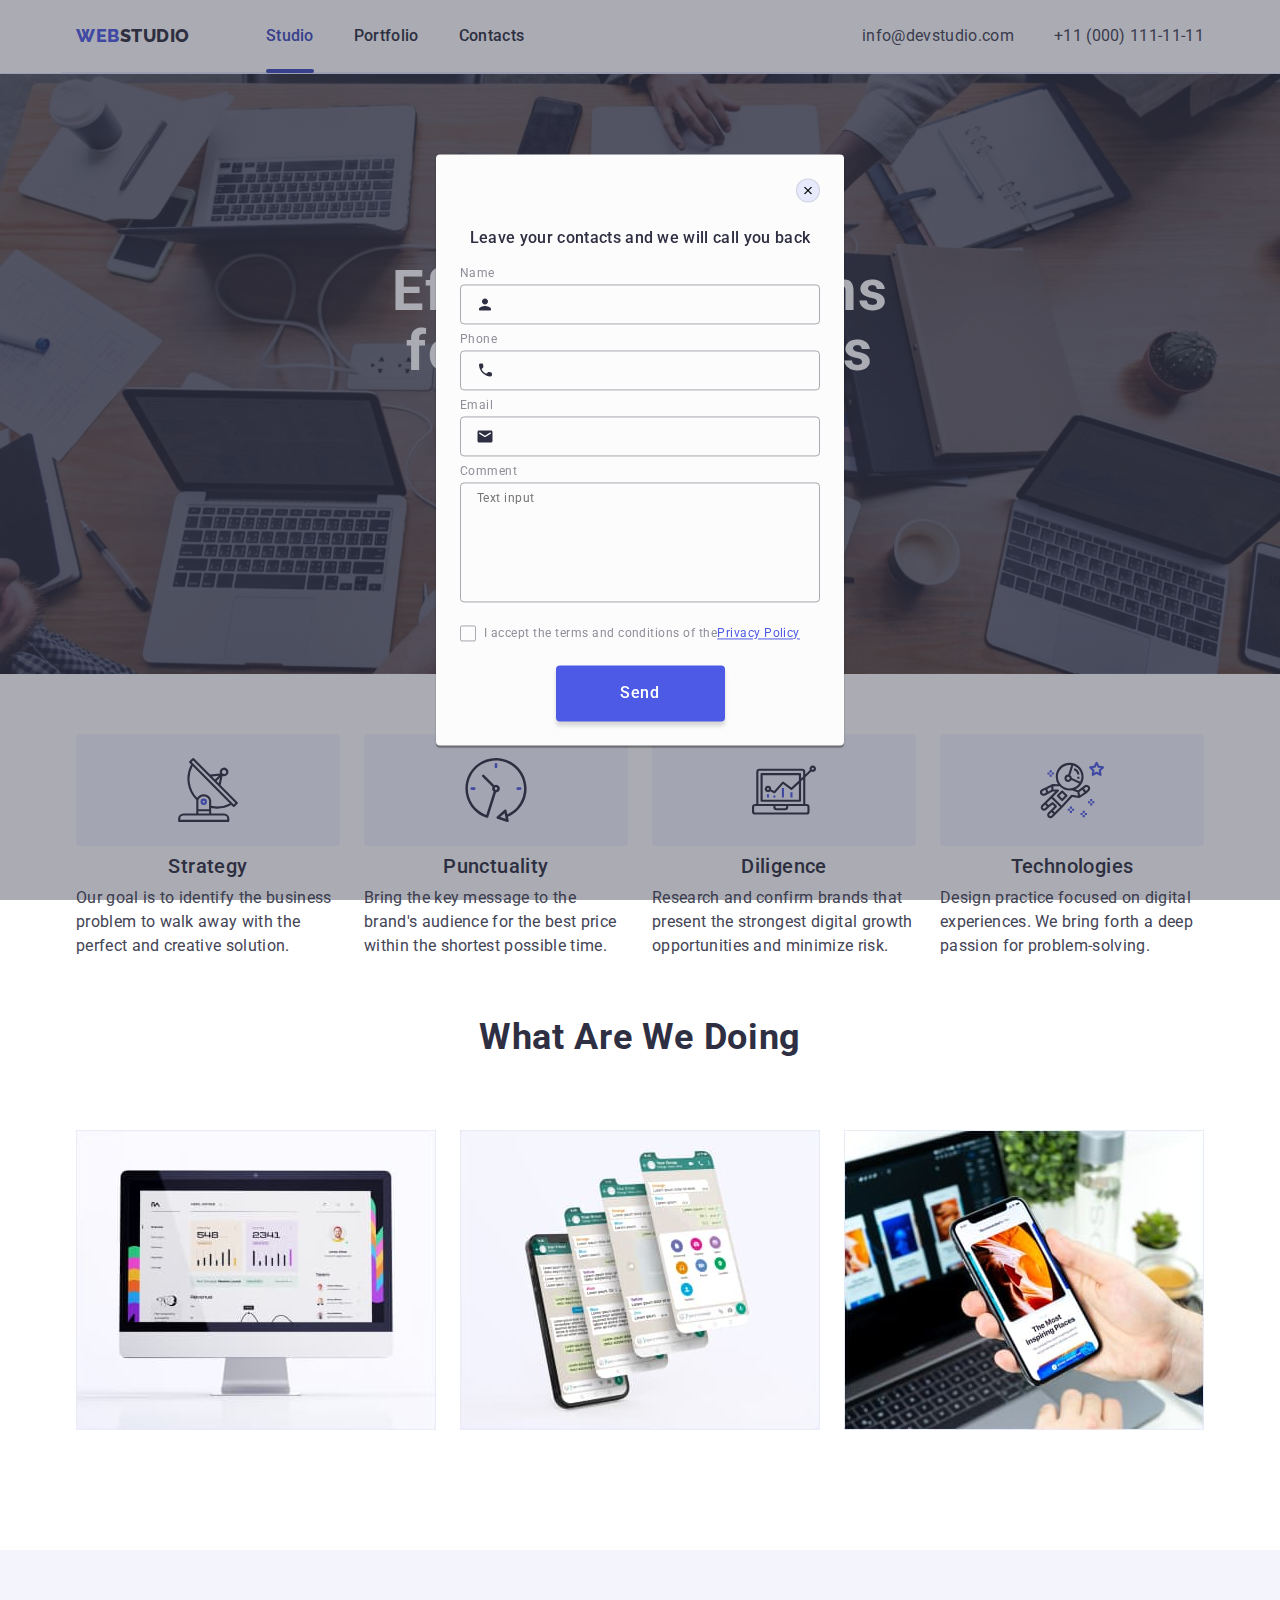
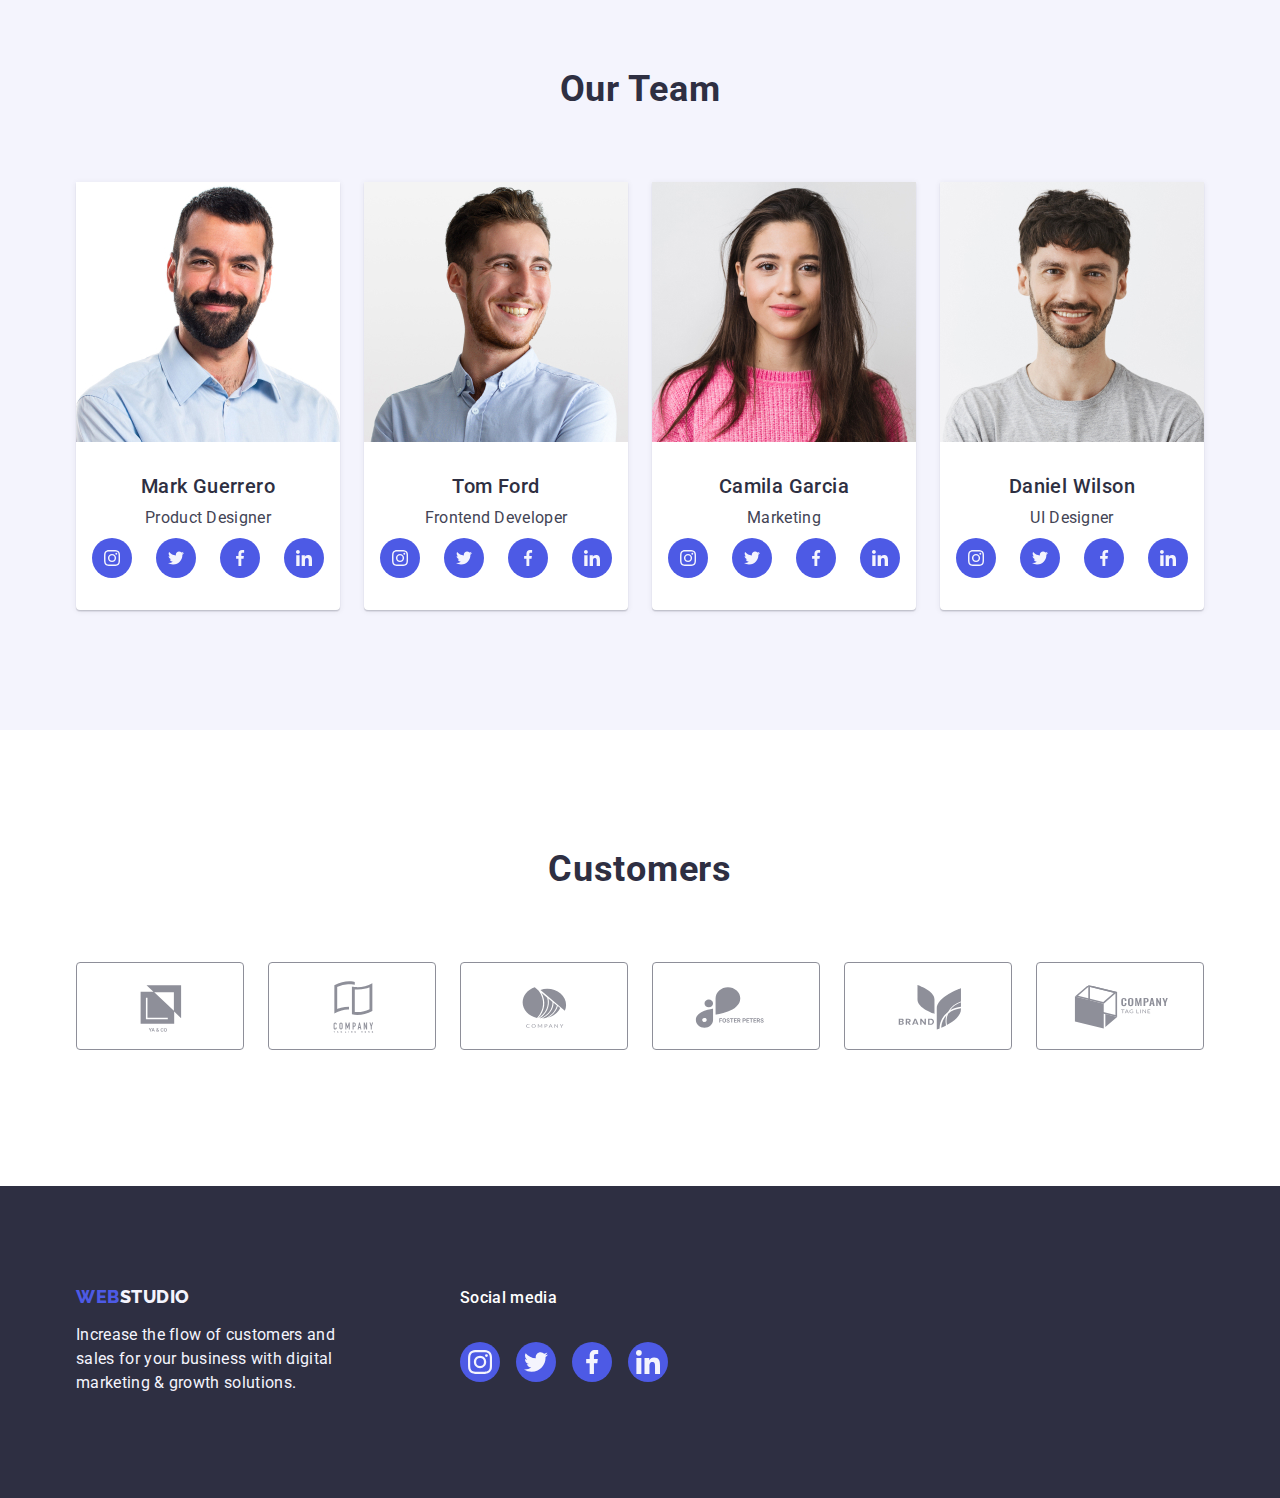
==== index.html @ ed8dda21 "3-0" ====
<!DOCTYPE html>
<html lang="en">
  <head>
    <meta charset="UTF-8" />
    <meta name="viewport" content="width=device-width, initial-scale=1.0" />
    <title>WebStudio</title>
    <link rel="preconnect" href="https://fonts.googleapis.com" />
    <link rel="preconnect" href="https://fonts.gstatic.com" crossorigin />
    <link
      href="https://fonts.googleapis.com/css2?family=Raleway:wght@800&family=Roboto:wght@400;500;700&display=swap"
      rel="stylesheet"
    />
    <!-- Додаємо посілання на  modern-normalize -->
    <link
      rel="stylesheet"
      href="https://cdnjs.cloudflare.com/ajax/libs/modern-normalize/2.0.0/modern-normalize.min.css"
    />
    <link rel="stylesheet" href="./css/styles.css" />
  </head>
  <body>
    <!--------------------- Header ----------------------->

    <header class="header">
      <div class="container">
        <!--Navigation menu-->

        <nav class="nav-page">
          <a href="./index.html" class="logo-web link"
            >Web<span class="logo-studio link">Studio</span>
          </a>
          <ul class="list list-header">
            <li>
              <a class="link item stud current" href="./index.html">Studio</a>
            </li>
            <li>
              <a class="link item port" href="./portfolio.html">Portfolio</a>
            </li>
            <li>
              <a class="link item cont" href="">Contacts</a>
            </li>
          </ul>
        </nav>
        <!-- Contacts -->
        <address class="address">
          <ul class="list list-address">
            <li>
              <a
                class="link contacts"
                href="mailto:info@devstudio.com"
                target="_blank"
                >info@devstudio.com
              </a>
            </li>
            <li>
              <a class="link contacts" href="tel:+110001111111" target="_blank"
                >+11 (000) 111-11-11
              </a>
            </li>
          </ul>
        </address>
      </div>
    </header>
    <!--     Main Content -->
    <main>
      <!-- ----------------------------------------------- -->
      <!--                  Section hero       S-1         -->
      <!-- ----------------------------------------------- -->
      <section class="hero">
        <div class="container">
          <h1 class="hero-title">Effective Solutions for Your Business</h1>
          <button data-modal-open class="hero-btn open-modal" type="button">
            Order Service
          </button>
        </div>
      </section>
      <!-- ---------------------------------------------------- -->
      <!--                 Section feature       S-2            -->
      <!-- ---------------------------------------------------- -->
      <section class="feature">
        <div class="container">
          <h2 class="visually-hidden">Features</h2>
          <ul class="list features">
            <li class="features-item">
              <div class="features-icon">
                <svg width="64" height="64">
                  <use href="./images/icons.svg#icon-antenna-1"></use>
                </svg>
              </div>
              <h3 class="hero-feature">Strategy</h3>
              <p class="hero-text">
                Our goal is to identify the business problem to walk away with
                the perfect and creative solution.
              </p>
            </li>
            <li class="features-item">
              <div class="features-icon">
                <svg width="64" height="64">
                  <use href="./images/icons.svg#icon-clock-1"></use>
                </svg>
              </div>
              <h3 class="hero-feature">Punctuality</h3>
              <p class="hero-text">
                Bring the key message to the brand's audience for the best price
                within the shortest possible time.
              </p>
            </li>
            <li class="features-item">
              <div class="features-icon">
                <svg width="64" height="64">
                  <use href="./images/icons.svg#icon-diagram-1"></use>
                </svg>
              </div>
              <h3 class="hero-feature">Diligence</h3>
              <p class="hero-text">
                Research and confirm brands that present the strongest digital
                growth opportunities and minimize risk.
              </p>
            </li>
            <li class="features-item">
              <div class="features-icon">
                <svg width="64" height="64">
                  <use href="./images/icons.svg#icon-astronaut-1"></use>
                </svg>
              </div>
              <h3 class="hero-feature">Technologies</h3>
              <p class="hero-text">
                Design practice focused on digital experiences. We bring forth a
                deep passion for problem-solving.
              </p>
            </li>
          </ul>
        </div>
      </section>
      <!-- -------------------------------------------- -->
      <!--              Section skills          S-3     -->
      <!-- -------------------------------------------- -->
      <section class="skills">
        <div class="container">
          <h2 class="title">What are we doing</h2>
          <ul class="list">
            <li class="skil">
              <img
                src="./images/tablet.jpg"
                alt="Tablet"
                width="360"
                height="300"
              />
            </li>
            <li class="skil">
              <img
                src="./images/phone.jpg"
                alt="Phone"
                width="360"
                height="300"
              />
            </li>
            <li class="skil">
              <img
                src="./images/laptop.jpg"
                alt="Laptop"
                width="360"
                height="300"
              />
            </li>
          </ul>
        </div>
      </section>
      <!-- --------------------------------------------------->
      <!--                 Section cards      S-4           -->
      <!-- ------------------------------------------------ -->
      <section class="cards">
        <div class="container">
          <h2 class="cards-title">Our Team</h2>
          <ul class="list">
            <li class="cards-list">
              <img
                src="./images/product-designer.jpg"
                alt="Product Designer"
                width="264"
                height="260"
              />
              <div class="box-employee">
                <h3 class="subtitle">Mark Guerrero</h3>
                <p class="subtitle-text">Product Designer</p>
                <ul class="social-list">
                  <li class="social-icons">
                    <a class="social-link" href="www.instagram.com">
                      <svg class="social-svg" width="16" height="16">
                        <use href="./images/icons.svg#icon-instagram-2"></use>
                      </svg>
                    </a>
                  </li>
                  <li class="social-icons">
                    <a class="social-link" href="www.twitter.com">
                      <svg class="social-svg" width="16" height="16">
                        <use href="./images/icons.svg#icon-twitter-1"></use>
                      </svg>
                    </a>
                  </li>
                  <li class="social-icons">
                    <a class="social-link" href="www.facebook.com">
                      <svg class="social-svg" width="16" height="16">
                        <use href="./images/icons.svg#icon-facebook-1"></use>
                      </svg>
                    </a>
                  </li>
                  <li class="social-icons">
                    <a class="social-link" href="www.linkedin.com">
                      <svg class="social-svg" width="16" height="16">
                        <use href="./images/icons.svg#icon-linkedin-1"></use>
                      </svg>
                    </a>
                  </li>
                </ul>
              </div>
            </li>
            <li class="cards-list">
              <img
                src="./images/frontend-developer.jpg"
                alt="Frontend Developer"
                width="264"
                height="260"
              />
              <div class="box-employee">
                <h3 class="subtitle">Tom Ford</h3>
                <p class="subtitle-text">Frontend Developer</p>
                <ul class="social-list">
                  <li class="social-icons">
                    <a class="social-link" href="www.instagram.com">
                      <svg class="social-svg" width="16" height="16">
                        <use href="./images/icons.svg#icon-instagram-2"></use>
                      </svg>
                    </a>
                  </li>
                  <li class="social-icons">
                    <a class="social-link" href="www.twitter.com">
                      <svg class="social-svg" width="16" height="16">
                        <use href="./images/icons.svg#icon-twitter-1"></use>
                      </svg>
                    </a>
                  </li>
                  <li class="social-icons">
                    <a class="social-link" href="www.facebook.com">
                      <svg class="social-svg" width="16" height="16">
                        <use href="./images/icons.svg#icon-facebook-1"></use>
                      </svg>
                    </a>
                  </li>
                  <li class="social-icons">
                    <a class="social-link" href="www.linkedin.com">
                      <svg class="social-svg" width="16" height="16">
                        <use href="./images/icons.svg#icon-linkedin-1"></use>
                      </svg>
                    </a>
                  </li>
                </ul>
              </div>
            </li>
            <li class="cards-list">
              <img
                src="./images/marketing.jpg"
                alt="Marketing"
                width="264"
                height="260"
              />
              <div class="box-employee">
                <h3 class="subtitle">Camila Garcia</h3>
                <p class="subtitle-text">Marketing</p>
                <ul class="social-list">
                  <li class="social-icons">
                    <a class="social-link" href="www.instagram.com">
                      <svg class="social-svg" width="16" height="16">
                        <use href="./images/icons.svg#icon-instagram-2"></use>
                      </svg>
                    </a>
                  </li>
                  <li class="social-icons">
                    <a class="social-link" href="www.twitter.com">
                      <svg class="social-svg" width="16" height="16">
                        <use href="./images/icons.svg#icon-twitter-1"></use>
                      </svg>
                    </a>
                  </li>
                  <li class="social-icons">
                    <a class="social-link" href="www.facebook.com">
                      <svg class="social-svg" width="16" height="16">
                        <use
                          class="social-use"
                          href="./images/icons.svg#icon-facebook-1"
                        ></use>
                      </svg>
                    </a>
                  </li>
                  <li class="social-icons">
                    <a class="social-link" href="www.linkedin.com">
                      <svg class="social-svg" width="16" height="16">
                        <use href="./images/icons.svg#icon-linkedin-1"></use>
                      </svg>
                    </a>
                  </li>
                </ul>
              </div>
            </li>
            <li class="cards-list">
              <img
                src="./images/ui-designer.jpg"
                alt="UI Designer"
                width="264"
                height="260"
              />
              <div class="box-employee">
                <h3 class="subtitle">Daniel Wilson</h3>
                <p class="subtitle-text">UI Designer</p>
                <ul class="social-list">
                  <li class="social-icons">
                    <a
                      class="social-link"
                      href="www.instagram.com"
                      target="_blank"
                      rel="noopener noreferrer"
                    >
                      <svg class="social-svg" width="16" height="16">
                        <use
                          class="social-use"
                          href="./images/icons.svg#icon-instagram-2"
                        ></use>
                      </svg>
                    </a>
                  </li>
                  <li class="social-icons">
                    <a class="social-link" href="www.twitter.com">
                      <svg class="social-svg" width="16" height="16">
                        <use
                          class="social-use"
                          href="./images/icons.svg#icon-twitter-1"
                        ></use>
                      </svg>
                    </a>
                  </li>
                  <li class="social-icons">
                    <a class="social-link" href="www.facebook.com">
                      <svg class="social-svg" width="16" height="16">
                        <use
                          class="social-use"
                          href="./images/icons.svg#icon-facebook-1"
                        ></use>
                      </svg>
                    </a>
                  </li>
                  <li class="social-icons">
                    <a class="social-link" href="www.linkedin.com">
                      <svg class="social-svg" width="16" height="16">
                        <use
                          class="social-use"
                          href="./images/icons.svg#icon-linkedin-1"
                        ></use>
                      </svg>
                    </a>
                  </li>
                </ul>
              </div>
            </li>
          </ul>
        </div>
      </section>
      <!-- ----------------------------------------------------------- -->
      <!--             Customers                  S-5                  -->
      <!-- ----------------------------------------------------------- -->
      <section class="customers">
        <div class="container">
          <h2 class="title">Customers</h2>
          <ul class="customers-list">
            <li class="customers-item">
              <a
                class="customers-link"
                href="#"
                target="_blank"
                rel="noopener noreferrer"
              >
                <svg class="customers-svg" width="104" height="56">
                  <use
                    class="customers-use"
                    href="./images/icons.svg#icon-Logo1"
                  ></use>
                </svg>
              </a>
            </li>
            <li class="customers-item">
              <a
                class="customers-link"
                href="#"
                target="_blank"
                rel="noopener noreferrer"
              >
                <svg class="customers-svg" width="104" height="56">
                  <use
                    class="customers-use"
                    href="./images/icons.svg#icon-Logo2"
                  ></use>
                </svg>
              </a>
            </li>
            <li class="customers-item">
              <a
                class="customers-link"
                href="#"
                target="_blank"
                rel="noopener noreferrer"
              >
                <svg class="customers-svg" width="104" height="56">
                  <use
                    class="customers-use"
                    href="./images/icons.svg#icon-Logo3"
                  ></use>
                </svg>
              </a>
            </li>
            <li class="customers-item">
              <a
                class="customers-link"
                href="#"
                target="_blank"
                rel="noopener noreferrer"
              >
                <svg class="customers-svg" width="104" height="56">
                  <use
                    class="customers-use"
                    href="./images/icons.svg#icon-Logo4"
                  ></use>
                </svg>
              </a>
            </li>
            <li class="customers-item">
              <a
                class="customers-link"
                href="#"
                target="_blank"
                rel="noopener noreferrer"
              >
                <svg class="customers-svg" width="104" height="56">
                  <use
                    class="customers-use"
                    href="./images/icons.svg#icon-Logo5"
                  ></use>
                </svg>
              </a>
            </li>
            <li class="customers-item">
              <a
                class="customers-link"
                href="#"
                target="_blank"
                rel="noopener noreferrer"
              >
                <svg class="customers-svg" width="104" height="56">
                  <use
                    class="customers-use"
                    href="./images/icons.svg#icon-Logo6"
                  ></use>
                </svg>
              </a>
            </li>
          </ul>
        </div>
      </section>
    </main>
    <!-- ---------------------------------------------- -->
    <!--                   Footer                       -->
    <!-- ---------------------------------------------- -->
    <footer class="footer">
      <div class="container">
        <div class="futer-logo">
          <a class="logo-web link" href="./index.html"
            >Web<span class="logo-studio link">Studio</span>
          </a>
          <p class="footer-text">
            Increase the flow of customers and sales for your business with
            digital marketing & growth solutions.
          </p>
        </div>
        <!-- -----------two item ---------- -->
        <div class="footer-social">
          <p class="footer-social-media">Social media</p>
          <ul class="footer-list">
            <li class="footer-item">
              <a
                class="footer-social-link"
                href="www.instagram.com"
                target="_blank"
                rel="noopener noreferrer"
              >
                <svg class="footer-social-svg" width="24" height="24">
                  <use href="./images/icons.svg#icon-instagram-2"></use>
                </svg>
              </a>
            </li>
            <li class="footer-item">
              <a
                class="footer-social-link"
                href="www.twitter.com"
                target="_blank"
                rel="noopener noreferrer"
              >
                <svg class="footer-social-svg" width="24" height="24">
                  <use href="./images/icons.svg#icon-twitter-1"></use>
                </svg>
              </a>
            </li>
            <li class="footer-item">
              <a
                class="footer-social-link"
                href="www.facebook.com"
                target="_blank"
                rel="noopener noreferrer"
              >
                <svg class="footer-social-svg" width="24" height="24">
                  <use href="./images/icons.svg#icon-facebook-1"></use>
                </svg>
              </a>
            </li>
            <li class="footer-item">
              <a
                class="footer-social-link"
                href="www.linkedin.com"
                target="_blank"
                rel="noopener noreferrer"
              >
                <svg class="footer-social-svg" width="24" height="24">
                  <use href="./images/icons.svg#icon-linkedin-1"></use>
                </svg>
              </a>
            </li>
          </ul>
        </div>
      </div>
    </footer>
    <!-- --------------------------------------------- -->
    <!--             Modal Window                      -->
    <!-- --------------------------------------------- -->
    <!-- -------------------Верні  ---  is hidden-------- -->
    <div class="backdrop" data-modal>
      <div class="modal">
        <button type="button" class="modal-close-btn" data-modal-close>
          <svg class="modal-close-button" width="8" height="8">
            <use href="./images/icons.svg#icon-close-black-18dp-2-1"></use>
          </svg>
        </button>
        <p class="modal-title">Leave your contacts and we will call you back</p>
        <form action="#" class="modal-form">
                <!-- 1 -->
          <div class="modal-wrap">
            <label for="user-name" class="modal-label">Name</label>
            <div class="modal-wrap-icon">
              <input
                type="text"
                class="modal-input"
                id="user-name"
                name="user-name"
                minlength="10"
                maxlength="12"
                required
              />
              <svg class="modal-icon" width="18" height="24">
                <use href="./images/icons.svg#icon-person"></use>
              </svg>
            </div>
          </div>
                  <!-- 2 -->
          <div class="modal-wrap">
            <label for="user-phone" class="modal-label">Phone</label>
            <div class="modal-wrap-icon">
              <input
                type="tel"
                class="modal-input"
                id="user-phone"
                name="user-phone"
                minlength="10"
                maxlength="12"
                required
              />
              <svg class="modal-icon" width="18" height="24">
                <use href="./images/icons.svg#icon-phone"></use>
              </svg>
            </div>
          </div>
                  <!-- 3 -->
          <div class="modal-wrap">
            <label for="user-email" class="modal-label">Email</label>
            <div class="modal-wrap-icon">
              <input
                type="email"
                class="modal-input"
                id="user-email"
                name="user-email"
                minlength="10"
                maxlength="12"
                required
              />
              <svg class="modal-icon" width="18" height="24">
                <use href="./images/icons.svg#icon-email"></use>
              </svg>
            </div>
          </div>

                  <!-- 4 -->
          <div class="modal-field">
            <label for="user-comment" class="modal-label">Comment</label>

            <textarea
              name="user-comment"
              id="user-comment"
              class="modal-comment"
              placeholder="Text input"
            ></textarea>
          </div>
                  <!-- 5 -->
          <div class="modal-field-check">
            <input

              type="checkbox"
              id="user-privacy"
              name="user-privacy"
              value="true"
              class="check-input visually-hidden"
            />
          
            <label for="user-privacy" class="modal-label-text">
              <span class="check-span">
                <svg class="modal-icon-check" width="10" height="8">
                  <use href="./images/icons.svg#icon-checkbox"></use>
                </svg>
              </span>
              I accept the terms and conditions of the
              <a class="modal-link" href="">Privacy Policy</a>
            </label>
          </div>
                  <!-- 6 -->
            <button type="submit" class="modal-form-btn">Send</button>
          
        </form>
      </div>
    </div>
    <!-- --------------End-of-modal------------------- -->
    <script src="./js/modal.js"></script>
  </body>
</html>
---- css/styles.css ----
:root {
  --iris: #4d5ae5;
  --ocean: #404bbf;
  --navyblue: #2e2f42;
  --green: #31d0aa;
  --slate: #434455;
  --lightslate: #8e8f99;
  --cornflower: #e7e9fc;
  --cloud: #f4f4fd;
  --navybluemodal: #2e2f42;
  --grey: #2e2f42;
  --white: #fff;
  --dairy: #fcfcfc;
}

/* ----------------------------*/
/* |         RESET   ON      | */
/* ----------------------------*/

main {
  flex-grow: 1;
}

ul {
  padding-left: 0;
  display: flex;
}

/* Обнулення маржінів у заголовков та параграфів  */
h1,
h2,
h3,
p {
  /* margin-top: 0;
  margin-bottom: 0; */
  padding: 0;
  margin: 0;
}

.list {
  list-style-type: none;
  margin-top: 0;
  margin-bottom: 0;
  padding-left: 0;
}
/*-------Зроби з картинок блоковий елемент + гумовий + автоподстройка висоти +
         указывает содержимому заполнять контейнер object-fit: cover;
         он будет отрезать стороны изображения, сохранение соотношения сторон */
img {
  display: block;
  max-width: 100%;
  height: auto;
  object-fit: cover;
}
/* --Зроби зображення блочними елементами*/
/*----------------------------------  */
/*             RESET END              */
/* ---------------------------------  */

/* Додаємо "Паттерн для приховання заголовків": властивості для класу .visually-hidden */
.visually-hidden {
  position: absolute;
  width: 1px;
  height: 1px;
  margin: -1px;
  border: 0;
  padding: 0;
  white-space: nowrap;
  clip-path: inset(100%);
  clip: rect(0 0 0 0);
  overflow: hidden;
}

/* --------------------------------------- */
/*              Components styles          */
/* --------------------------------------- */

/* --Визнач ширину та падінги для контейнера
                   та пропиши їх у CSS-файлі: */

body {
  font-family: 'Roboto', sans-serif;
  font-size: 16px;
  line-height: 1.5;
  letter-spacing: 0.02em;
  color: var(--slate);
  background-color: var(--white);

  min-height: 100vh;
  display: flex;
  flex-direction: column;
  box-sizing: border-box;
}

.container {
  width: 100%;
  max-width: 1158px;
  /* 1128 в макеті + 2х15рх */
  padding-left: 15px;
  padding-right: 15px;
  /* задаємо центрування */
  margin: 0 auto;
  /* Підсвічуємо контейнери */
  /* outline: 2px solid #31d0aa; */
}

.visually-hidden {
  position: absolute;
  width: 1px;
  height: 1px;
  margin: -1px;
  border: 0;
  padding: 0;

  white-space: nowrap;
  clip-path: inset(100%);
  clip: rect(0 0 0 0);
  overflow: hidden;
}

/* ------------------------------------------ */
/*         Header                         */
/* ------------------------------------------ */

.nav-page {
  display: flex;
  align-items: center;
}

/* ---------------------------------------------------------------------- */
/* -----------------Begin-------------Псевдокласси----------------------- */
.list-header .link {
  transition: color 250ms cubic-bezier(0.4, 0, 0.2, 1);
  position: relative;
}

.list-header .stud.current::after {
  position: absolute;
  left: 0;
  bottom: -1px;
  content: '';
  width: 48px;
  height: 4px;
  flex-shrink: 0;
  border-radius: 2px;
  background: var(--ocean);
  color: var(--ocean);
}
.list-header .port.current::after {
  position: absolute;
  left: 0;
  bottom: -1px;
  content: '';
  width: 66px;
  height: 4px;
  flex-shrink: 0;
  border-radius: 2px;
  background: var(--ocean);
  color: var(--ocean);
}
.list-header .stud:hover::after {
  position: absolute;
  left: 0;
  bottom: -1px;
  content: '';
  width: 48px;
  height: 4px;
  flex-shrink: 0;
  border-radius: 2px;
  background: var(--ocean);
  color: var(--ocean);
}

.list-header .port:hover::after {
  position: absolute;
  left: 0;
  bottom: -1px;
  content: '';
  width: 66px;
  height: 4px;
  flex-shrink: 0;
  border-radius: 2px;
  background: var(--ocean);
  color: var(--ocean);
}

.list-header .cont:hover::after {
  position: absolute;
  left: 0;
  bottom: -1px;
  content: '';
  width: 67px;
  height: 4px;
  flex-shrink: 0;
  border-radius: 2px;
  background: var(--ocean);
  color: var(--ocean);
}

/* -----------------------------END------псевдокласси------------------ */
/* -------------------------------------------------------------------- */

.list-header,
.list-address {
  display: flex;
  gap: 40px;
  justify-content: space-between;
  align-items: center;
}

.list-header .item {
  padding: 24px 0;
  display: block;
}

.header .container {
  display: flex;
  /* gap: 40; */
  /* justify-content: space-between; */
  align-items: center;
  border-bottom: 1px solid var(--cornflower, #e7e9fc);
  background: var(--white, #fff);
  /* box-shadow: 0px 1px 6px 0px rgba(46, 47, 66, 0.08),
    0px 1px 1px 0px rgba(46, 47, 66, 0.16),
    0px 2px 1px 0px rgba(46, 47, 66, 0.08); */
}

.header {
  border-bottom: 1px solid var(--cornflower);
  display: flex;
  box-shadow: 0px 2px 1px rgba(46, 47, 66, 0.08),
    0px 1px 1px rgba(46, 47, 66, 0.16), 0px 1px 6px rgba(46, 47, 66, 0.08);
}

.nav-page .logo-web {
  margin-right: 76px;
}

.address {
  display: flex;
  gap: 40px;
  margin-left: auto;
}

.link {
  text-decoration: none;
  color: var(--navyblue);
  font-size: 16px;
  font-weight: 500;
  line-height: 1.5;
  letter-spacing: 0.02em;
}

.nav-page {
  background: var(--white);
}

.logo-web {
  color: var(--iris);
  font-family: Raleway, sans-serif;
  font-size: 18px;
  font-style: normal;
  font-weight: 800;
  line-height: 1.17;
  letter-spacing: 0.03em;
  text-transform: uppercase;
}

.logo-studio {
  color: var(--navyblue);
  font-size: 18px;
  font-style: normal;
  font-weight: 800;
  line-height: 1.33;
  letter-spacing: 0.03em;
  text-transform: uppercase;
}

.link.item {
  color: var(--navyblue);
  text-align: center;
  font-size: 16px;
  font-weight: 500;
  line-height: 1.5;
  letter-spacing: 0.02em;
}

.link.item:hover,
.link.item:focus {
  color: var(--ocean);
}

.link.item.current {
  color: var(--ocean);
}

.contacts {
  color: var(--slate);

  font-size: 16px;
  font-style: normal;
  font-weight: 400;
  line-height: 1.5;
  letter-spacing: 0.02em;
  transition: color 250ms cubic-bezier(0.4, 0, 0.2, 1);
}

.address {
  font-style: normal;
}

.contacts:hover,
.contacts:focus {
  color: var(--ocean);
}
/* ------------------------------------------------------------- */
/*                          Hero                                 */
/* ------------------------------------------------------------- */

.hero {
  background-color: var(--navyblue);
  color: var(--white);
  padding-top: 188px;
  padding-bottom: 188px;
  max-width: 1440px;
  margin: 0 auto;

  background-image: linear-gradient(
      rgba(46, 47, 66, 0.7),
      rgba(46, 47, 66, 0.7)
    ),
    url(../images/people-office.jpg);
  background-repeat: no-repeat;
  background-size: cover;
  background-position: center;
}

/* --------до сих пор------------------------- */
.container .hero-title {
  max-width: 496px;
  /* padding-left: auto;
  padding-right: auto; */
  margin-right: auto;
  margin-left: auto;
}

.hero-title {
  text-align: center;
  font-size: 56px;
  font-style: normal;
  font-weight: 700;
  line-height: 1.07;
  letter-spacing: 0.02em;
}

/* default */
.hero-btn {
  cursor: pointer;
  color: var(--white, #fff);

  font-family: inherit;
  font-size: 16px;
  font-style: normal;
  font-weight: 500;
  line-height: 1.5; /* 150% */
  letter-spacing: 0.04em;
  background: var(--iris);

  border-radius: 4px;
  box-shadow: 0px 4px 4px 0px rgba(0, 0, 0, 0.15);

  padding: 16px 32px;
  margin: 48px auto 0;

  min-width: 169px;
  height: 56px;
  border: none;
  display: block;

  transition: background-color 250ms cubic-bezier(0.4, 0, 0.2, 1);
}
/* hover */
.hero-btn:hover,
.hero-btn:focus {
  color: var(--white);
  background: var(--ocean);

  /* Button Text */
  /* font-family: inherit;
  font-size: 16px;
  font-style: normal;
  font-weight: 500;
  line-height: 24px; 
  letter-spacing: 0.64px; */
}

.hero-text {
  color: var(--slate);

  font-size: 16px;
  font-style: normal;
  font-weight: 400;
  line-height: 1.5;
  letter-spacing: 0.02em;
}
/* ---------------------------------------------------------------------- */
/* -------------------Section  feature--------------S-2------------------ */
/* ---------------------------------------------------------------------- */
.feature {
  padding-top: 120px;
  padding-bottom: 120px;
}

.hero-feature {
  color: var(--navyblue);
  /* Header 3 */

  font-size: 20px;
  font-style: normal;
  font-weight: 500;
  line-height: 1.2;
  letter-spacing: 0.02em;
}

.list .features {
  display: flex;
  flex-wrap: wrap;
  gap: 24px;
}

.hero-feature {
  margin-bottom: 8px;
}

.features {
  display: flex;
  width: 1128px;
  height: 104px;
  flex-shrink: 0;
  /* margin-top: 120px; */
  flex-direction: row;
  align-items: center;
  gap: 24px;
}

.features-item {
  display: flex;
  flex-direction: column;
  flex-wrap: wrap;
  max-width: 264px;
  width: 100%;
  width: calc((100% - 3 * 24px) / 4);
  flex-direction: column;
  align-items: center;
  flex-shrink: 0;
}

.features-icon {
  display: flex;
  justify-content: center;
  align-items: center;
  margin-bottom: 8px;
  border-radius: 4px;
  background: var(--cloud);
  display: flex;

  width: calc((100% - 72px) / 4);
  max-width: 264px;
  width: 100%;
  /* width: 264px; */
  height: 112px;
  gap: 8px;
  /* padding: 24px 100px; */
}
/* ------------------------------------------------------------------- */
/* -------------------Section skills---------------------------------- */
/* ------------------------------------------------------------------- */
.skills {
  padding-bottom: 120px;
}

.skills .title {
  margin-bottom: 72px;
  text-align: center;
  /* width: calc((100% - 48px) / 3); */
}

.skills .list {
  display: flex;
  flex-wrap: wrap;
  gap: 24px;
  margin: 72px auto 0;
  padding: 0;
}

.skill {
  display: flex;
  width: 100%;
  flex-basis: calc((100% - 48px) / 3);
}
/* --------------------------------------------------------------- */
/*                            Section Cards                        */
/* --------------------------------------------------------------- */

.cards {
  background-color: var(--cloud);
  padding-top: 120px;
  padding-bottom: 120px;
}

.cards-title {
  color: var(--navyblue);

  text-align: center;
  font-size: 36px;
  font-style: normal;
  font-weight: 700;
  line-height: 1.11;
  letter-spacing: 0.02em;
  text-transform: capitalize;

  margin-bottom: 72px;
}

.cards .list {
  display: flex;
  flex-wrap: wrap;
  gap: 24px;
  flex-basis: calc((100% - 72px) / 4);
}

.cards-list {
  background-color: var(--white);
  /*width: 264px;*/
  flex-basis: calc((100% - 72px) / 4);
  justify-content: center;
  align-items: center;
  border-radius: 0px 0px 4px 4px;
  background: var(--white);
  box-shadow: 0px 2px 1px 0px rgba(46, 47, 66, 0.08),
    0px 1px 1px 0px rgba(46, 47, 66, 0.16),
    0px 1px 6px 0px rgba(46, 47, 66, 0.08);
}

.cards .subtitle {
  line-height: 1.2;
  /* margin-bottom: 8px; */
}

.box-employee {
  display: flex;
  gap: 8px;
  flex-direction: column;
  align-items: center;
  padding: 32px 0;
  /* min-height: 104px;  */

  /* text-align: center; */
  /* padding: 32px 16px; */
  /* background-color: blueviolet; */
  /* max-width: 232px; */
}

.social-list {
  display: flex;
  justify-content: center;
  flex-wrap: wrap;
  gap: 24px;
}

.social-icons {
  list-style-type: none;

  flex-basis: calc((100% - 72) / 4);
  flex-shrink: 0;
}

.social-link {
  display: flex;
  fill: var(--cloud);
  background-color: var(--iris);
  border-radius: 50%;
  width: 40px;
  height: 40px;
  justify-content: center;
  align-items: center;
  transition: background-color 250ms cubic-bezier(0.4, 0, 0.2, 1);
  /* transition-duration: 250ms; */
  /* transition-timing-function: cubic-bezier(0.4 0 0.2 1); */
}
.social-link:hover,
.social-link:focus {
  background-color: var(--ocean);
}
/* -------------------------------------------------------------- */
/*                              Customers                         */
/* -------------------------------------------------------------- */

.customers {
  display: flex;
  flex-direction: column;
  justify-content: center;
  padding: 120px 0;
}
.customers .title {
  margin-bottom: 72px;
}
.customers-list {
  list-style-type: none;
  display: flex;
  justify-content: center;
  gap: 24px;
}
.customers-item {
  width: calc((100% - 120px) / 6);
  height: 88px;
}
.customers-link {
  padding: 16px 32px;
  border: 1px solid var(--lightslate);
  flex-shrink: 0;
  display: flex;
  justify-content: center;
  align-items: center;
  width: 100%;
  height: 100%;
  border: 1px solid #8e8f99;
  border-radius: 4px;
  color: var(--lightslate);
  transition: border-color 250ms cubic-bezier(0.4, 0, 0.2, 1),
    color 250ms cubic-bezier(0.4, 0, 0.2, 1);
}
.customers-link:hover {
  border-color: var(--ocean);
  color: var(--ocean);
}
.customers-link:focus {
  border-color: var(--ocean);
  color: var(--ocean);
}
.customers-svg {
  fill: currentColor;
}

/* .customers-use {
  fill: var(--lightslate);}

.customers-use:hover {
    fill: var(--ocean);
} */
.customers-link:hover .customers-svg {
  /* fill:currentColor; */
  /* border-color: #404bbf; 
  color: #404bbf;  */
}
/* transition: background-color 250ms cubic-bezier(0.4, 0, 0.2, 1); */
/* --------------------------------------------------------------- */
/*                               Footer                            */
/* --------------------------------------------------------------- */

.footer .logo-web {
  line-height: 1.17;
  display: inline-block;
  margin-bottom: 16px;
}

.footer-text {
  color: var(--cloud);
  max-width: 264px;
  /* margin-left: 156px */
}

.footer {
  background: var(--navyblue);
  color: var(--cornflower);

  font-size: 16px;
  font-style: normal;
  font-weight: 400;
  line-height: 1.5;
  letter-spacing: 0.02em;

  padding-top: 100px;
  padding-bottom: 100px;
}

.footer .logo-studio {
  color: var(--cloud);
  font-family: Raleway;
  font-size: 18px;
  font-style: normal;
  font-weight: 800;
  line-height: normal;
  letter-spacing: 0.03em;
  text-transform: uppercase;
}

.footer-social-media {
  color: var(--white);

  /* Body Medium */
  font-family: Roboto;
  font-size: 16px;
  font-style: normal;
  font-weight: 500;
  line-height: 1.5;
  letter-spacing: 0.02em;
  margin-bottom: 16px;
}

.footer-list {
  list-style-type: none;
  gap: 16px;
}
/* ---------------------------------- */
.footer-item {
  /* display: flex; */
  flex-basis: calc((100% - 72px) / 4);
}

.footer-social-link {
  display: flex;
  flex-shrink: 0;
  fill: var(--cloud);
  flex-wrap: wrap;

  background-color: var(--iris);
  border-radius: 50%;
  width: 40px;
  height: 40px;
  justify-content: center;
  align-items: center;
  transition: background-color 250ms cubic-bezier(0.4, 0, 0.2, 1);
}

.social-svg {
  fill: var(--cloud);
}

.footer-social-svg {
  fill: var(--cloud);
}

.footer-social-link:hover,
.footer-social-link:focus {
  background-color: #31d0aa;
}

.footer .container {
  display: flex;
  align-items: baseline;
}

.futer-logo,
.footer-social {
  display: flex;
  flex-direction: column;
  margin-right: 120px;
}
/* -------------------------------------------------------------- */
/*                  Modal Window                                  */
/* -------------------------------------------------------------- */

.backdrop {
  position: fixed;
  width: 100%;
  height: 100%;
  top: 0;
  left: 0;
  flex-shrink: 0;
  background-color: rgba(46, 47, 66, 0.4);
  transition: opacity 250ms cubic-bezier(0.4, 0, 0.2, 1),
    visibility 250ms cubic-bezier(0.4, 0, 0.2, 1);
}

.modal {
  position: absolute;
  top: 50%;
  left: 50%;
  transform: translate(-50%, -50%);
  width: 408px;
  min-height: 584px;
  background-color: var(--dairy);
  border-radius: 4px;
  box-shadow: 0px 2px 1px 0px rgba(0, 0, 0, 0.2),
    0px 1px 3px 0px rgba(0, 0, 0, 0.12), 0px 1px 1px 0px rgba(0, 0, 0, 0.14);
  padding-right: 0;
  flex-shrink: 0;
  transition: transform 250ms cubic-bezier(0.4, 0, 0.2, 1);
}

.modal-close-btn {
  /* ------------------------------------------------------------- */
  display: flex;
  justify-content: center;
  align-items: center;
  border: 1px solid rgba(0, 0, 0, 0.1);
  padding: 0;
  cursor: pointer;
  background-color: var(--cornflower);
  transition: background-color 250ms cubic-bezier(0.4, 0, 0.2, 1),
    border 250ms cubic-bezier(0.4, 0, 0.2, 1);
  /* --------------------------------------------------------------- */
  position: absolute;
  top: 24px;
  right: 24px;
  border-radius: 50%;
  flex-shrink: 0;
  height: 24px;
  width: 24px;
}

.open-modal:hover {
  opacity: 0.8;
}

.modal-close-btn:hover,
.modal-close-btn:focus {
  background-color: var(--ocean);
  fill: var(--white);
  border: none;
}
.modal-close-btn:focus {
  fill: var(--white);
}
.modal-close-button {
  transition: fill 250ms cubic-bezier(0.4, 0, 0.2, 1);
}

.is-hidden {
  opacity: 0;
  visibility: hidden;
  pointer-events: none;
}

/*       ---------------------___________--------------------- */

/* -------------------------------02082023------------------ */

.modal {
  padding: 72px 24px 24px;
}

.modal-title {
  color: var(--navybluemodal);
  text-align: center;
  margin-bottom: 16px;
  font-family: Roboto;
  font-size: 16px;
  font-style: normal;
  font-weight: 500;
  line-height: 1.5;
  letter-spacing: 0.02em;
}

.modal-label,
.comment-label {
  position: relative;
  display: block;
  flex-direction: column;
  justify-content: flex-start;
  margin-bottom: 4px;
  color: var(--lightslate);
  font-size: 12px;
  font-weight: 400;
  line-height: 1.17;
  letter-spacing: 0.04em;
}

.modal-input {
  width: 100%;
  min-height: 40px;
  padding-left: 38px;
  border-radius: 4px;
  transition: border-color 250ms cubic-bezier(0.4, 0, 0.2, 1);
  border: 1px solid rgba(46, 47, 66, 0.4);
  background-color: transparent;
  outline: transparent;
}

.modal-wrap {
  margin-bottom: 8px;
}

.modal-wrap-icon {
  position: relative;
}
.modal-icon {
  position: absolute;
  left: 16px;
  top: 50%;
  fill: var(--navybluemodal);
  transform: translateY(-50%);
  transition: fill 250ms cubic-bezier(0.4, 0, 0.2, 1);
  /* fill: transparent; */
  /* stroke: var(--navybluemodal); */
}

.modal-input:focus {
  /* stroke: var(--iris); */
  border-color: var(--iris);
}

.modal-input:focus + .modal-icon {
  /* stroke: var(--iris); */
  /* border-color: var(--iris); */
  fill: var(--iris);
  /* color: #4d5ae5; */
}

.modal-field {
  margin-bottom: 16px;
}
.modal-comment {
  width: 100%;
  max-width: 360px;
  min-height: 120px;
  border-radius: 4px;
  border: 1px solid rgba(46, 47, 66, 0.4);
  /* color: var(--navybluemodal); */
  color: rgba(46, 47, 66, 0.4);
  padding: 8px 16px;
  font-size: 12px;
  font-style: normal;
  font-weight: 400;
  line-height: 1.17;
  letter-spacing: 0.04em;
  margin-bottom: 0px;
  background-color: transparent;
  outline: transparent;
  /* resize: vertical; */
  resize: none;
  transition: border-color 250ms cubic-bezier(0.4, 0, 0.2, 1);
}

.modal-comment:focus {
  border-color: var(--iris);
}
.comment-label {
  position: relative;
  display: flex;
  flex-direction: column;
  justify-content: flex-start;
  gap: 4px;
  /*  font-size: 12px;*/
}

.modal-field-check {
  margin-bottom: 24px;
}

.modal-label-text {
  font-size: 12px;
  font-style: normal;
  font-weight: 400;
  line-height: 1.17;
  letter-spacing: 0.04em;
  color: var(--lightslate);
  display: flex;
  align-items: center;
}
.modal-label-text .check-span {
  width: 16px;
  height: 16px;
  /* background-color: red; */
  display: inline-flex;
  align-items: center;
  justify-content: center;
  margin-right: 8px;
  border: 1px solid rgba(46, 47, 66, 0.4);
  border-radius: 2px;
  /* border: 1px solid var(--navybluemodal); */
  /* stroke-width: 1px; */
  /* stroke: var(--navybluemodal, rgba(46, 47, 66, 0.4)); */
  transition: background-color 250ms cubic-bezier(0.4, 0, 0.2, 1),
    border 250ms cubic-bezier(0.4, 0, 0.2, 1),
    fill 250ms cubic-bezier(0.4, 0, 0.2, 1);
  fill: transparent;
}

.modal-accent-privacy,
.check-span {
  display: inline-flex;
  align-items: center;
  justify-content: center;
  fill: transparent;
  width: 16px;
  height: 16px;
  border: 1px solid rgba(46, 47, 66, 0.4);
  border-radius: 2px;
  transition: background-color 250ms cubic-bezier(0.4, 0, 0.2, 1),
    border 250ms cubic-bezier(0.4, 0, 0.2, 1),
    fill 250ms cubic-bezier(0.4, 0, 0.2, 1);
}
.check-input {
  margin-top: 8px;
}
.check-input:checked + .modal-label-text .check-span {
  background-color: var(--ocean);
  border: none;
  fill: var(--cloud);

  /* fill: red; */
}

.modal-form-btn {
  display: block;
  justify-content: center;
  align-items: center;
  font-family: 'Roboto', sans-serif;
  font-size: 16px;
  font-weight: 500;
  line-height: 1.5;
  letter-spacing: 0.04em;
  cursor: pointer;

  width: 169px;
  height: 56px;
  margin: 0 auto;
  margin-top: 24px;
  padding: 16px 32px;
  border-radius: 4px;
  background: var(--iris);
  box-shadow: 0px 4px 4px 0px rgba(0, 0, 0, 0.15);
  border: none;
  color: var(--white);
  text-align: center;
}

.modal-link {
  text-decoration: none;
  text-decoration-line: underline;
  color: var(--iris);
}

/* -------------------------------------------------------------- */
/*                            Page Portfolio                      */
/* -------------------------------------------------------------- */

.portfolio {
  padding: 96px 0 120px 0;
}

.btn-list {
  display: flex;
  gap: 24px;
  margin-bottom: 72px;
  justify-content: center;
}

.btn-text {
  cursor: pointer;
  color: var(--iris);
  background-color: var(--cloud);
  text-align: center;

  font-family: inherit;
  font-size: 16px;
  font-style: normal;
  font-weight: 500;
  line-height: 1.5;
  letter-spacing: 0.04em;

  padding: 12px 24px;
  border-radius: 4px;
  border: 1px solid var(--cornflower);
  transition: color 250ms cubic-bezier(0.4, 0, 0.2, 1),
    background-color 250ms cubic-bezier(0.4, 0, 0.2, 1),
    border-color 250ms cubic-bezier(0.4, 0, 0.2, 1),
    box-shadow 250ms cubic-bezier(0.4, 0, 0.2, 1);
}

.btn-text:hover,
.btn-text:focus {
  color: var(--white);
  background-color: var(--ocean);
  border: 1px solid transparent;
  box-shadow: 0px 2px 2px 0px rgba(0, 0, 0, 0.12),
    0px 2px 1px 0px rgba(0, 0, 0, 0.08), 0px 3px 1px 0px rgba(0, 0, 0, 0.1);
}

.list-portfolio {
  display: flex;
  column-gap: 24px;
  row-gap: 48px;
  flex-wrap: wrap;
}

.link-portfolio {
  display: block;
  transition: box-shadow 250ms cubic-bezier(0.4, 0, 0.2, 1);
}

/* ------------------Overlay---------------------------------- */
.link-portfolio:hover .overlay,
.link-portfolio:focus .overlay {
  transform: translateY(0%);
}
/* .item-portfolio:hover .overlay,
   .item-portfolio:focus .overlay {
  transform: translateY(0%);
} */
.box {
  position: relative;
  overflow: hidden;
}

.overlay {
  /* padding: 40px 32px 164px; */
  position: absolute;
  top: 0;
  left: 0;
  width: 100%;
  height: 100%;
  padding: 40px 32px;
  transform: translateY(100%);
  transition: transform 250ms ease-in-out;
  color: var(--cloud);
  background: var(--iris);
  transition: transform 250ms cubic-bezier(0.4, 0, 0.2, 1);
}
/* --------------------END-----Overlay---------------------------------- */
/* -------------------------------------------------------------------- */

.item-portfolio {
  width: calc((100% - 48px) / 3);
}
.link-portfolio:hover,
.link-portfolio:focus {
  /* border: 1px solid var(--cloud); */
  /* background-color: var(--white); */
  box-shadow: 0px 1px 6px rgba(46, 47, 66, 0.08),
    0px 1px 1px rgba(46, 47, 66, 0.16), 0px 2px 1px rgba(46, 47, 66, 0.08);
}

.box-portfolio {
  padding: 32px 16px;
  border: 1px solid var(--cornflower);
  border-top: none;
  text-align: start;
}

.title-portfolio {
  font-weight: 500;
  font-size: 20px;
  line-height: 1.2;
  letter-spacing: 0.02em;
  color: var(--navyblue);
  margin-bottom: 8px;
}

/* ----------------------------------------------------------------- */

.title {
  color: var(--navyblue);

  text-align: center;
  font-size: 36px;
  font-style: normal;
  font-weight: 700;
  line-height: 1.11;
  letter-spacing: 0.02em;
  text-transform: capitalize;
}

.subtitle {
  color: var(--navyblue);

  /* Header 3 */

  font-size: 20px;
  font-style: normal;
  font-weight: 500;
  line-height: 1.2; /* 120% */
  letter-spacing: 0.02em;
}

.subtitle-text {
  color: var(--slate);

  /* Body */

  font-size: 16px;
  font-style: normal;
  font-weight: 400;
  line-height: 1.5; /* 150% */
  letter-spacing: 0.02em;
}

.subtitle-portfolio {
  color: var(--slate);

  font-size: 16px;
  font-style: normal;
  font-weight: 400;
  line-height: 1.5;
  letter-spacing: 0.02em;
}
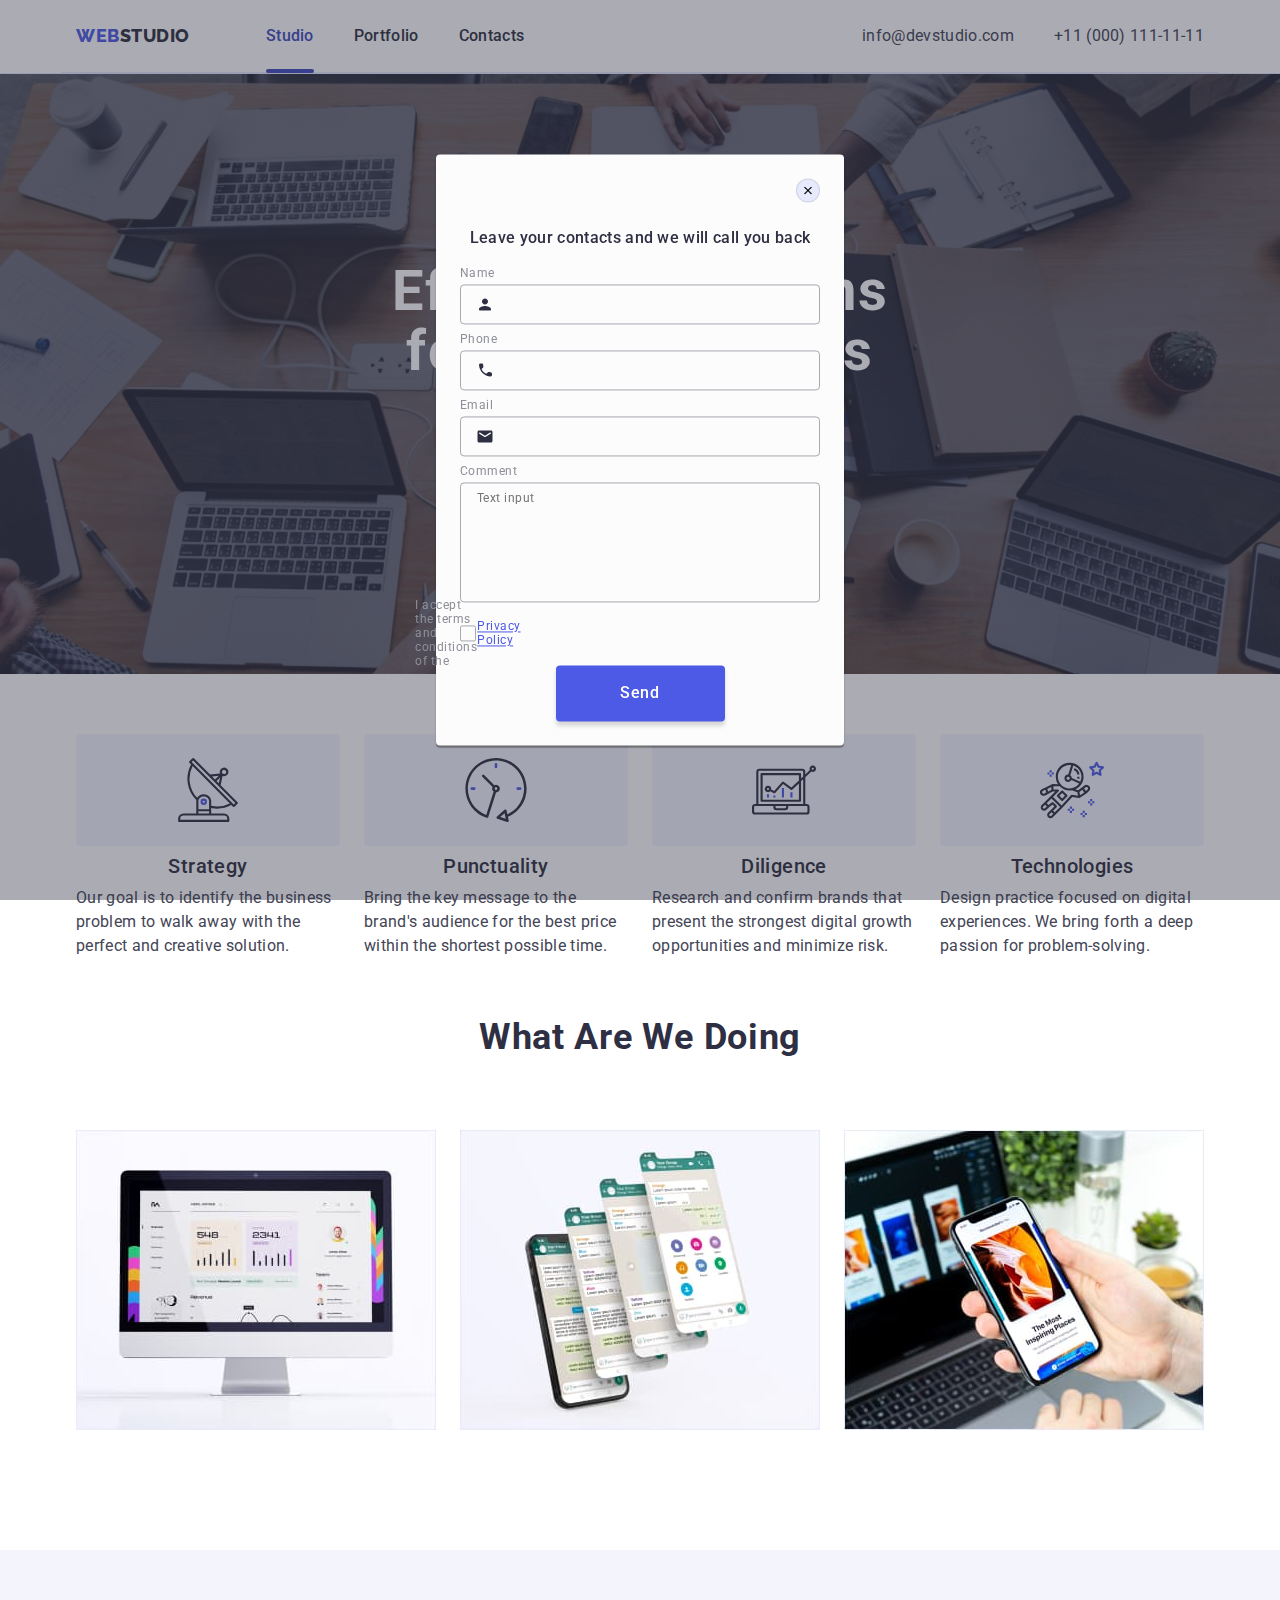
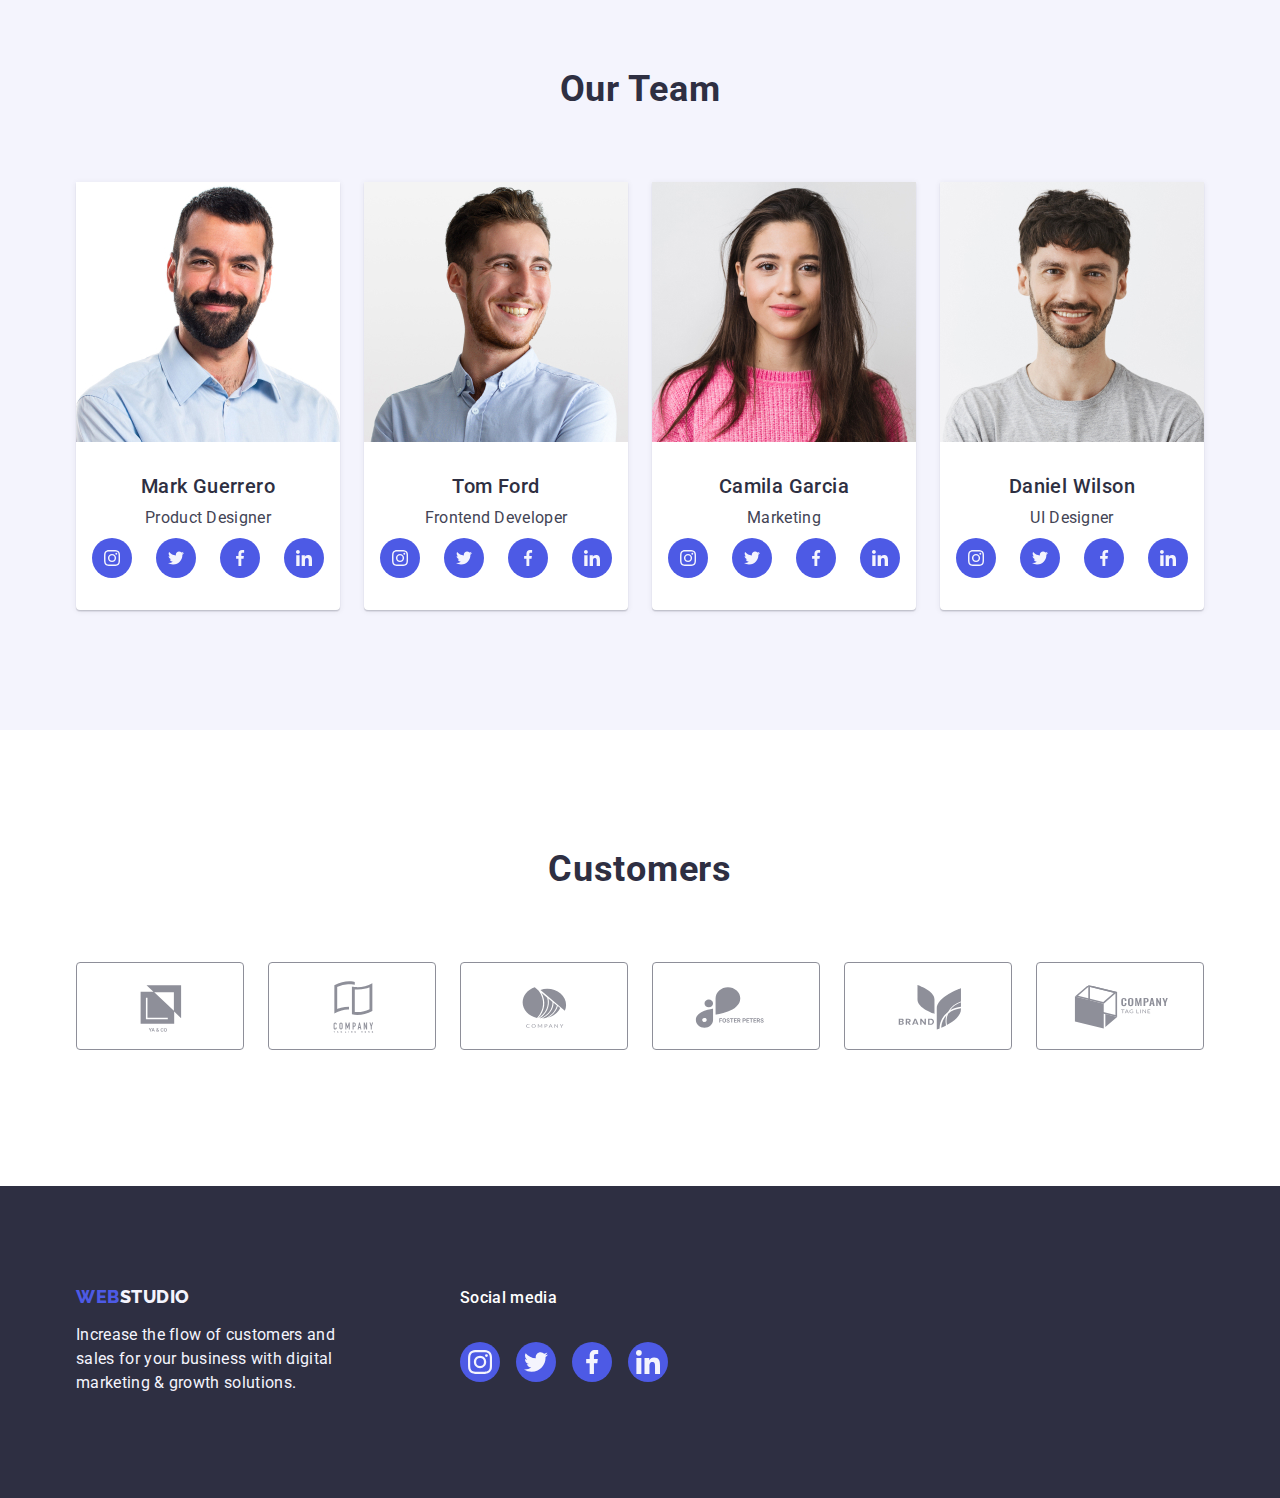
==== commit 268603c1: "3-2-1" ====
--- a/index.html
+++ b/index.html
@@ -547,7 +547,7 @@
         </button>
         <p class="modal-title">Leave your contacts and we will call you back</p>
         <form action="#" class="modal-form">
-                <!-- 1 -->
+          <!-- 1 -->
           <div class="modal-wrap">
             <label for="user-name" class="modal-label">Name</label>
             <div class="modal-wrap-icon">
@@ -565,7 +565,7 @@
               </svg>
             </div>
           </div>
-                  <!-- 2 -->
+          <!-- 2 -->
           <div class="modal-wrap">
             <label for="user-phone" class="modal-label">Phone</label>
             <div class="modal-wrap-icon">
@@ -583,7 +583,7 @@
               </svg>
             </div>
           </div>
-                  <!-- 3 -->
+          <!-- 3 -->
           <div class="modal-wrap">
             <label for="user-email" class="modal-label">Email</label>
             <div class="modal-wrap-icon">
@@ -602,7 +602,7 @@
             </div>
           </div>
 
-                  <!-- 4 -->
+          <!-- 4 -->
           <div class="modal-field">
             <label for="user-comment" class="modal-label">Comment</label>
 
@@ -613,30 +613,29 @@
               placeholder="Text input"
             ></textarea>
           </div>
-                  <!-- 5 -->
+          <!-- 5 -->
           <div class="modal-field-check">
             <input
-
               type="checkbox"
               id="user-privacy"
               name="user-privacy"
               value="true"
               class="check-input visually-hidden"
             />
-          
+
             <label for="user-privacy" class="modal-label-text">
               <span class="check-span">
                 <svg class="modal-icon-check" width="10" height="8">
                   <use href="./images/icons.svg#icon-checkbox"></use>
                 </svg>
-              </span>
-              I accept the terms and conditions of the
-              <a class="modal-link" href="">Privacy Policy</a>
+                <!-- </span> -->
+                I accept the terms and conditions of the
+                <a class="modal-link" href="">Privacy Policy</a></span
+              >
             </label>
           </div>
-                  <!-- 6 -->
-            <button type="submit" class="modal-form-btn">Send</button>
-          
+          <!-- 6 -->
+          <button type="submit" class="modal-form-btn">Send</button>
         </form>
       </div>
     </div>
--- a/css/styles.css
+++ b/css/styles.css
@@ -979,7 +979,7 @@
 }
 
 .modal-accent-privacy,
-.check-span {
+.modal-label-text .check-span {
   display: inline-flex;
   align-items: center;
   justify-content: center;
@@ -990,8 +990,15 @@
   border-radius: 2px;
   transition: background-color 250ms cubic-bezier(0.4, 0, 0.2, 1),
     border 250ms cubic-bezier(0.4, 0, 0.2, 1),
-    fill 250ms cubic-bezier(0.4, 0, 0.2, 1);
-}
+    fill 250ms
+     cubic-bezier(0.4, 0, 0.2, 1);
+}
+
+    .check-span {
+display: inline-flex;
+
+    }
+
 .check-input {
   margin-top: 8px;
 }
@@ -1014,7 +1021,7 @@
   letter-spacing: 0.04em;
   cursor: pointer;
 
-  width: 169px;
+min-width: 169px;
   height: 56px;
   margin: 0 auto;
   margin-top: 24px;
@@ -1025,12 +1032,14 @@
   border: none;
   color: var(--white);
   text-align: center;
+  transition: background-color 250ms cubic-bezier(0.4, 0, 0.2, 1); 
 }
 
 .modal-link {
   text-decoration: none;
   text-decoration-line: underline;
   color: var(--iris);
+ /* margin-left: 4px; */
 }
 
 /* -------------------------------------------------------------- */
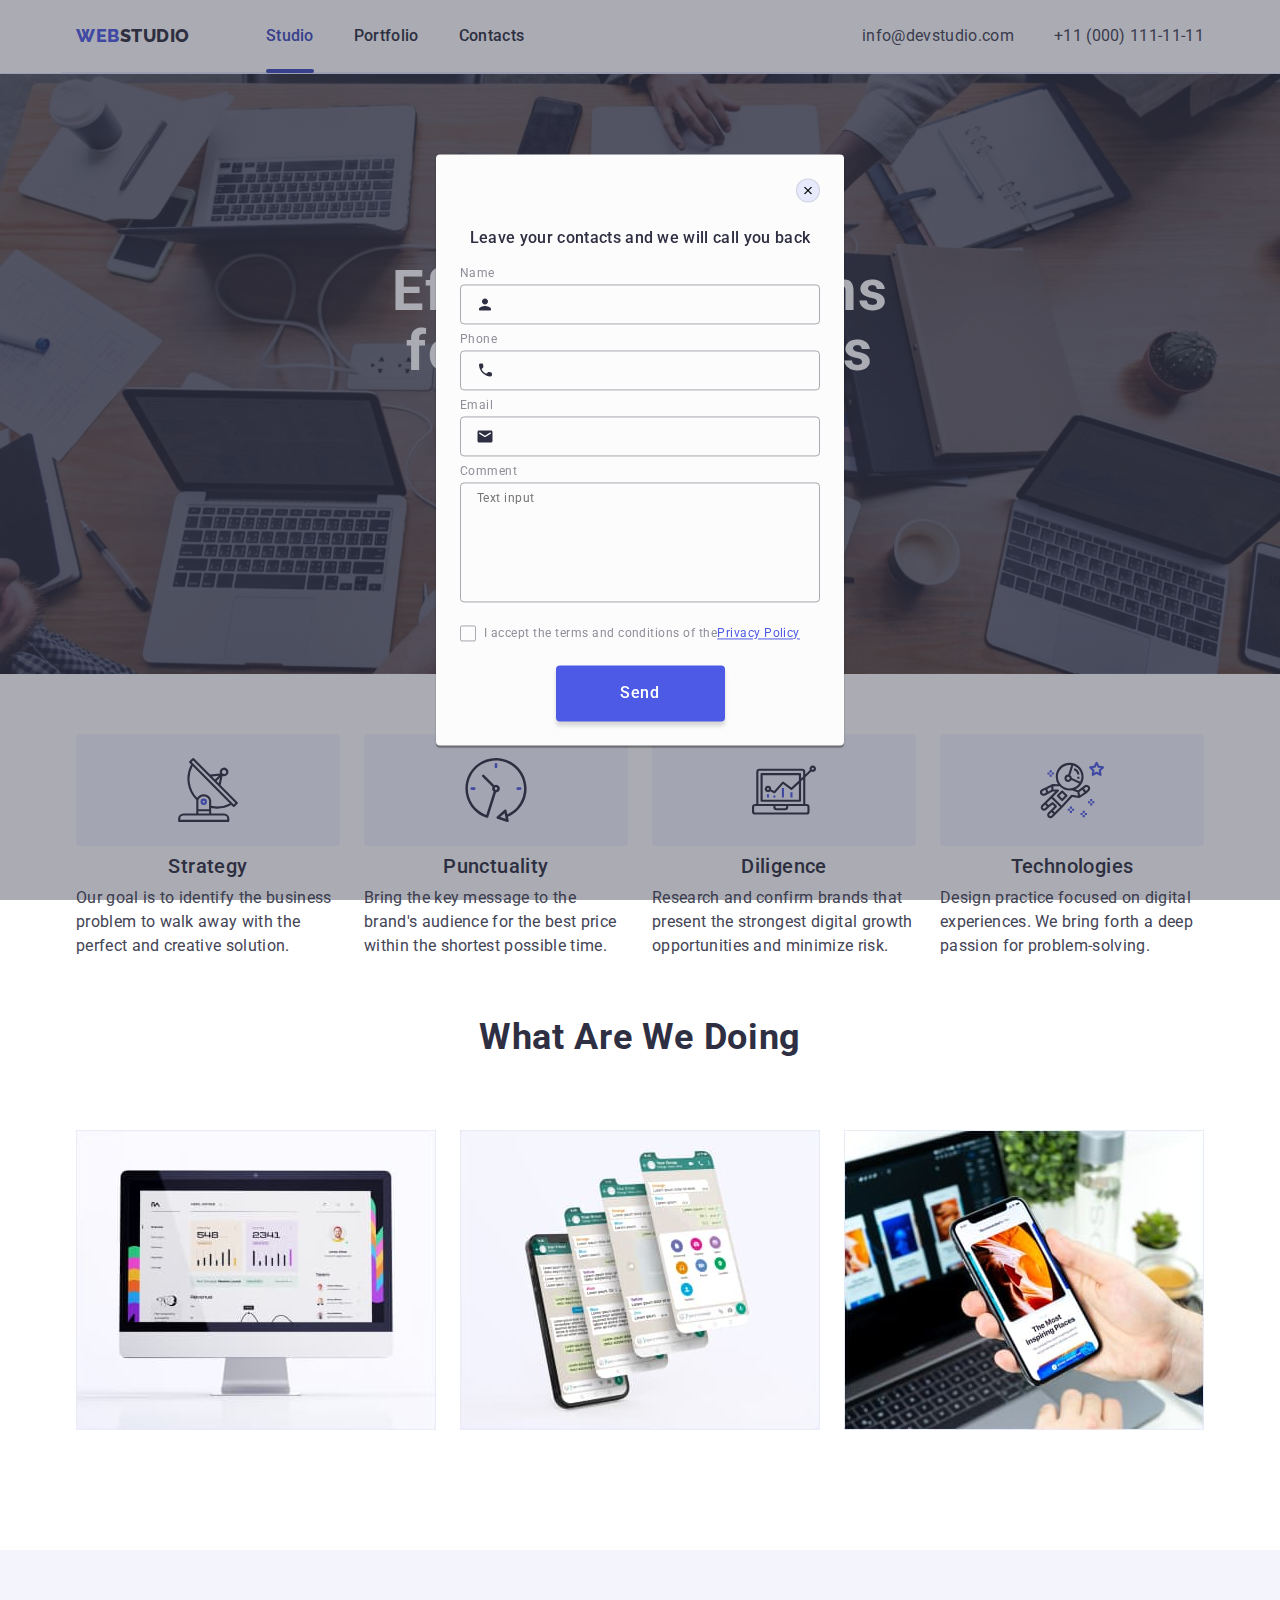
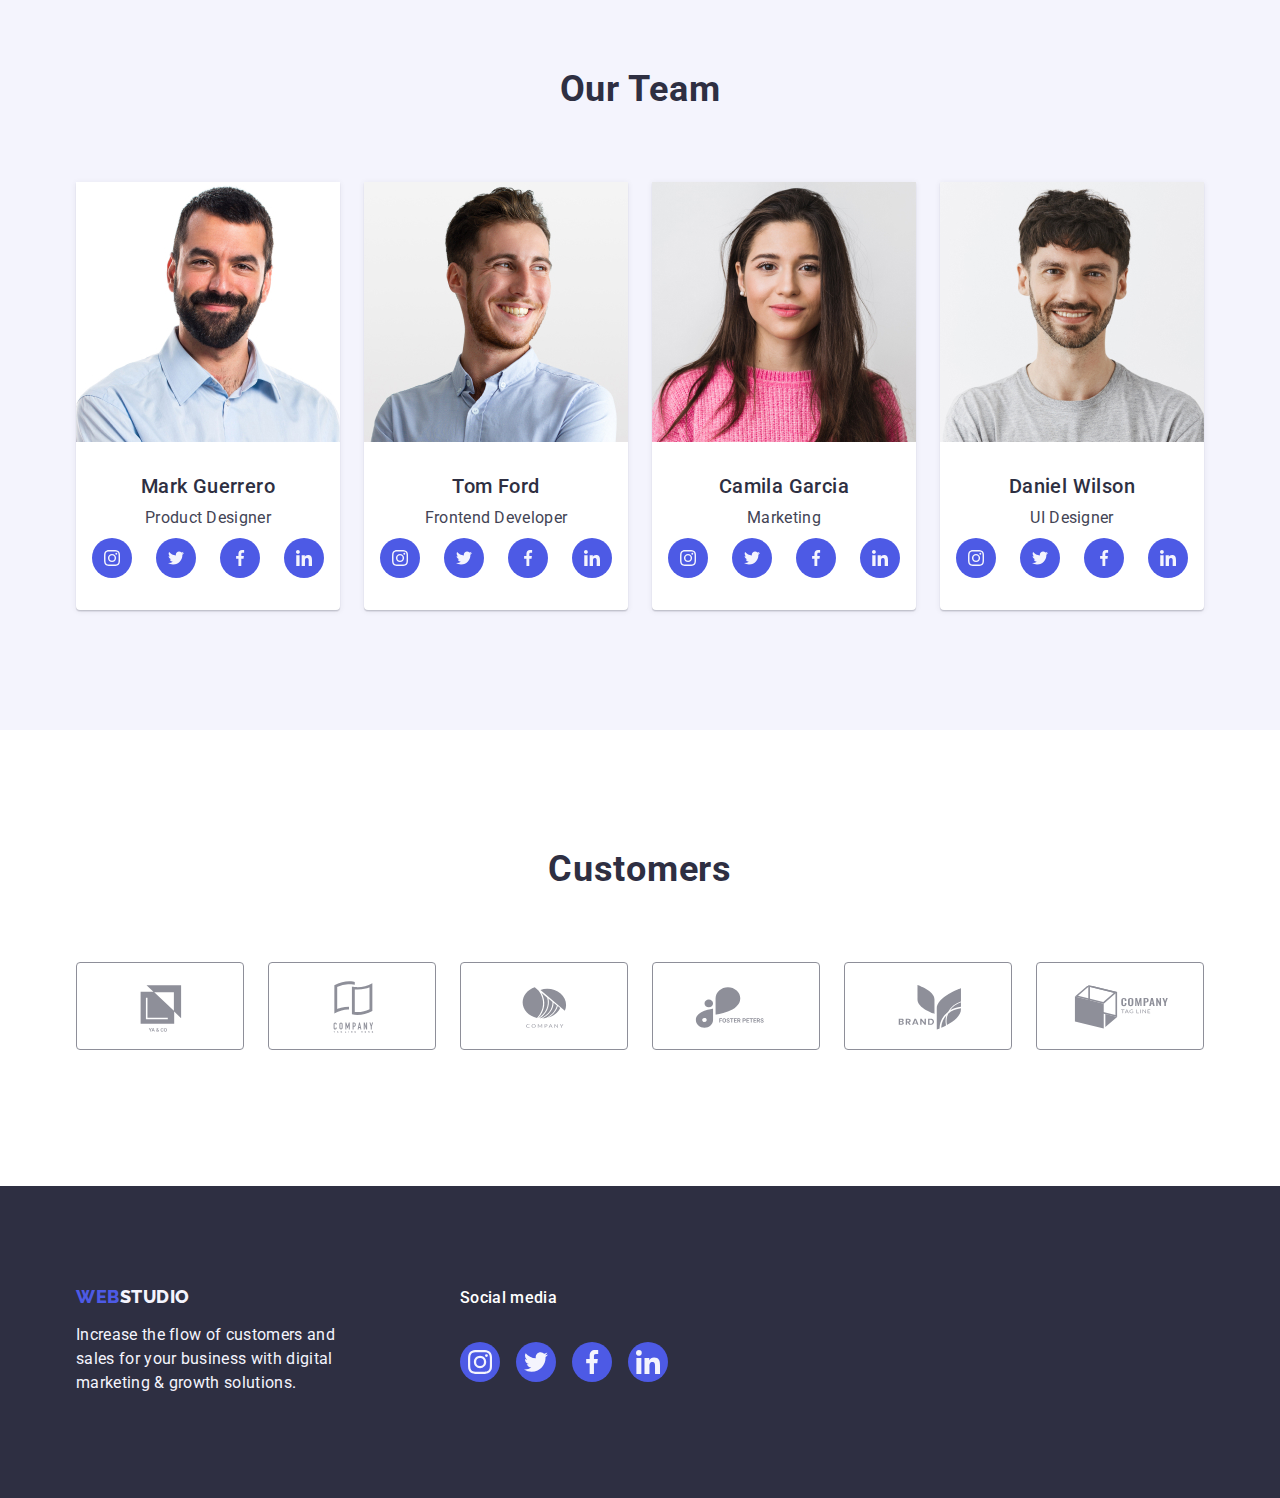
==== commit ed54f411: "3-3" ====
--- a/index.html
+++ b/index.html
@@ -547,7 +547,7 @@
         </button>
         <p class="modal-title">Leave your contacts and we will call you back</p>
         <form action="#" class="modal-form">
-          <!-- 1 -->
+                <!-- 1 -->
           <div class="modal-wrap">
             <label for="user-name" class="modal-label">Name</label>
             <div class="modal-wrap-icon">
@@ -565,7 +565,7 @@
               </svg>
             </div>
           </div>
-          <!-- 2 -->
+                  <!-- 2 -->
           <div class="modal-wrap">
             <label for="user-phone" class="modal-label">Phone</label>
             <div class="modal-wrap-icon">
@@ -583,7 +583,7 @@
               </svg>
             </div>
           </div>
-          <!-- 3 -->
+                  <!-- 3 -->
           <div class="modal-wrap">
             <label for="user-email" class="modal-label">Email</label>
             <div class="modal-wrap-icon">
@@ -602,7 +602,7 @@
             </div>
           </div>
 
-          <!-- 4 -->
+                  <!-- 4 -->
           <div class="modal-field">
             <label for="user-comment" class="modal-label">Comment</label>
 
@@ -613,29 +613,30 @@
               placeholder="Text input"
             ></textarea>
           </div>
-          <!-- 5 -->
+                  <!-- 5 -->
           <div class="modal-field-check">
             <input
+
               type="checkbox"
               id="user-privacy"
               name="user-privacy"
               value="true"
               class="check-input visually-hidden"
             />
-
+          
             <label for="user-privacy" class="modal-label-text">
               <span class="check-span">
                 <svg class="modal-icon-check" width="10" height="8">
                   <use href="./images/icons.svg#icon-checkbox"></use>
                 </svg>
-                <!-- </span> -->
-                I accept the terms and conditions of the
-                <a class="modal-link" href="">Privacy Policy</a></span
-              >
+              </span>
+              I accept the terms and conditions of the 
+              <a class="modal-link" href="">Privacy Policy</a>
             </label>
           </div>
-          <!-- 6 -->
-          <button type="submit" class="modal-form-btn">Send</button>
+                  <!-- 6 -->
+            <button type="submit" class="modal-form-btn">Send</button>
+          
         </form>
       </div>
     </div>
--- a/css/styles.css
+++ b/css/styles.css
@@ -79,7 +79,7 @@
                    та пропиши їх у CSS-файлі: */
 
 body {
-  font-family: 'Roboto', sans-serif;
+  font-family: "Roboto", sans-serif;
   font-size: 16px;
   line-height: 1.5;
   letter-spacing: 0.02em;
@@ -138,7 +138,7 @@
   position: absolute;
   left: 0;
   bottom: -1px;
-  content: '';
+  content: "";
   width: 48px;
   height: 4px;
   flex-shrink: 0;
@@ -150,7 +150,7 @@
   position: absolute;
   left: 0;
   bottom: -1px;
-  content: '';
+  content: "";
   width: 66px;
   height: 4px;
   flex-shrink: 0;
@@ -162,7 +162,7 @@
   position: absolute;
   left: 0;
   bottom: -1px;
-  content: '';
+  content: "";
   width: 48px;
   height: 4px;
   flex-shrink: 0;
@@ -175,7 +175,7 @@
   position: absolute;
   left: 0;
   bottom: -1px;
-  content: '';
+  content: "";
   width: 66px;
   height: 4px;
   flex-shrink: 0;
@@ -188,7 +188,7 @@
   position: absolute;
   left: 0;
   bottom: -1px;
-  content: '';
+  content: "";
   width: 67px;
   height: 4px;
   flex-shrink: 0;
@@ -978,7 +978,7 @@
   fill: transparent;
 }
 
-.modal-accent-privacy,
+/* .modal-accent-privacy, */
 .modal-label-text .check-span {
   display: inline-flex;
   align-items: center;
@@ -990,14 +990,16 @@
   border-radius: 2px;
   transition: background-color 250ms cubic-bezier(0.4, 0, 0.2, 1),
     border 250ms cubic-bezier(0.4, 0, 0.2, 1),
-    fill 250ms
-     cubic-bezier(0.4, 0, 0.2, 1);
-}
-
-    .check-span {
-display: inline-flex;
-
-    }
+    fill 250ms cubic-bezier(0.4, 0, 0.2, 1);
+}
+
+.check-span {
+  display: inline-flex;
+}
+
+.modal-link {
+  /* margin-left: 4px; */
+}
 
 .check-input {
   margin-top: 8px;
@@ -1006,22 +1008,20 @@
   background-color: var(--ocean);
   border: none;
   fill: var(--cloud);
-
-  /* fill: red; */
 }
 
 .modal-form-btn {
   display: block;
   justify-content: center;
   align-items: center;
-  font-family: 'Roboto', sans-serif;
+  font-family: "Roboto", sans-serif;
   font-size: 16px;
   font-weight: 500;
   line-height: 1.5;
   letter-spacing: 0.04em;
   cursor: pointer;
 
-min-width: 169px;
+  min-width: 169px;
   height: 56px;
   margin: 0 auto;
   margin-top: 24px;
@@ -1032,14 +1032,14 @@
   border: none;
   color: var(--white);
   text-align: center;
-  transition: background-color 250ms cubic-bezier(0.4, 0, 0.2, 1); 
+  transition: background-color 250ms cubic-bezier(0.4, 0, 0.2, 1);
 }
 
 .modal-link {
   text-decoration: none;
   text-decoration-line: underline;
   color: var(--iris);
- /* margin-left: 4px; */
+  /* margin-left: 4px; */
 }
 
 /* -------------------------------------------------------------- */
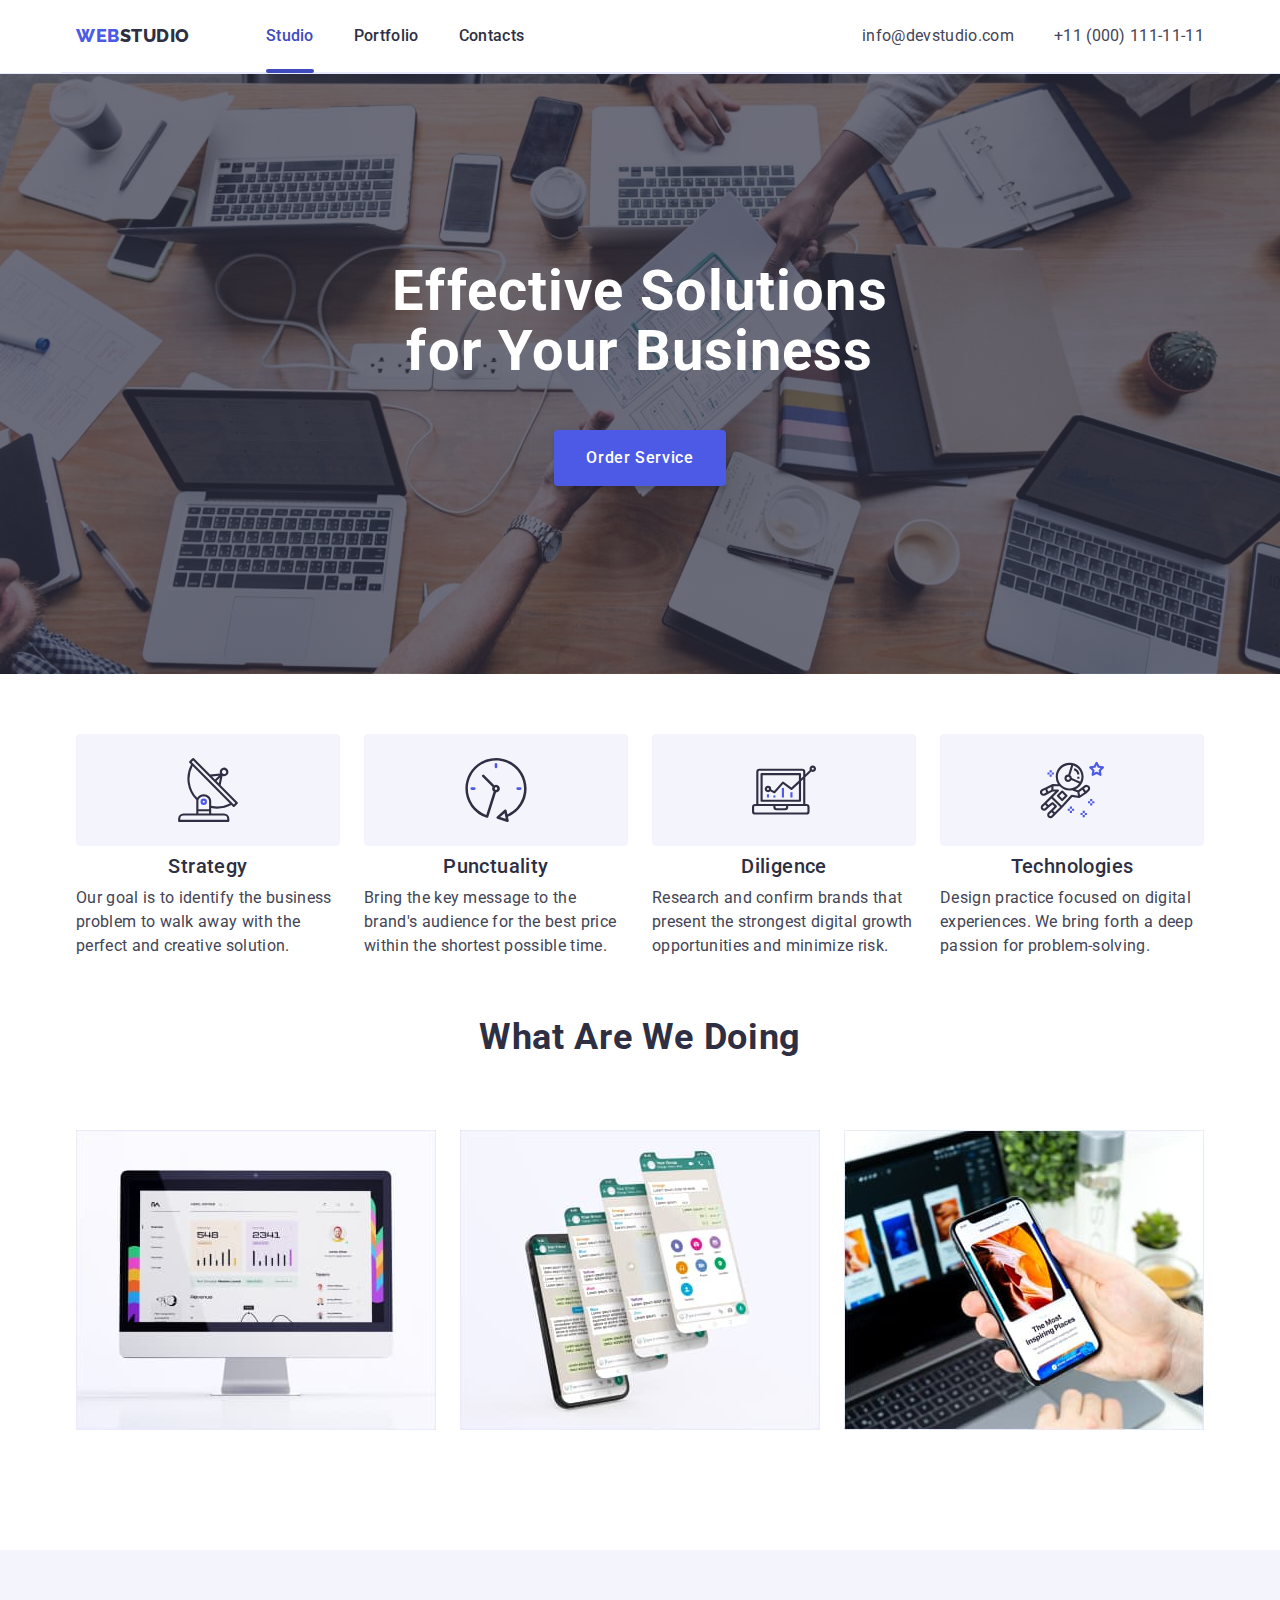
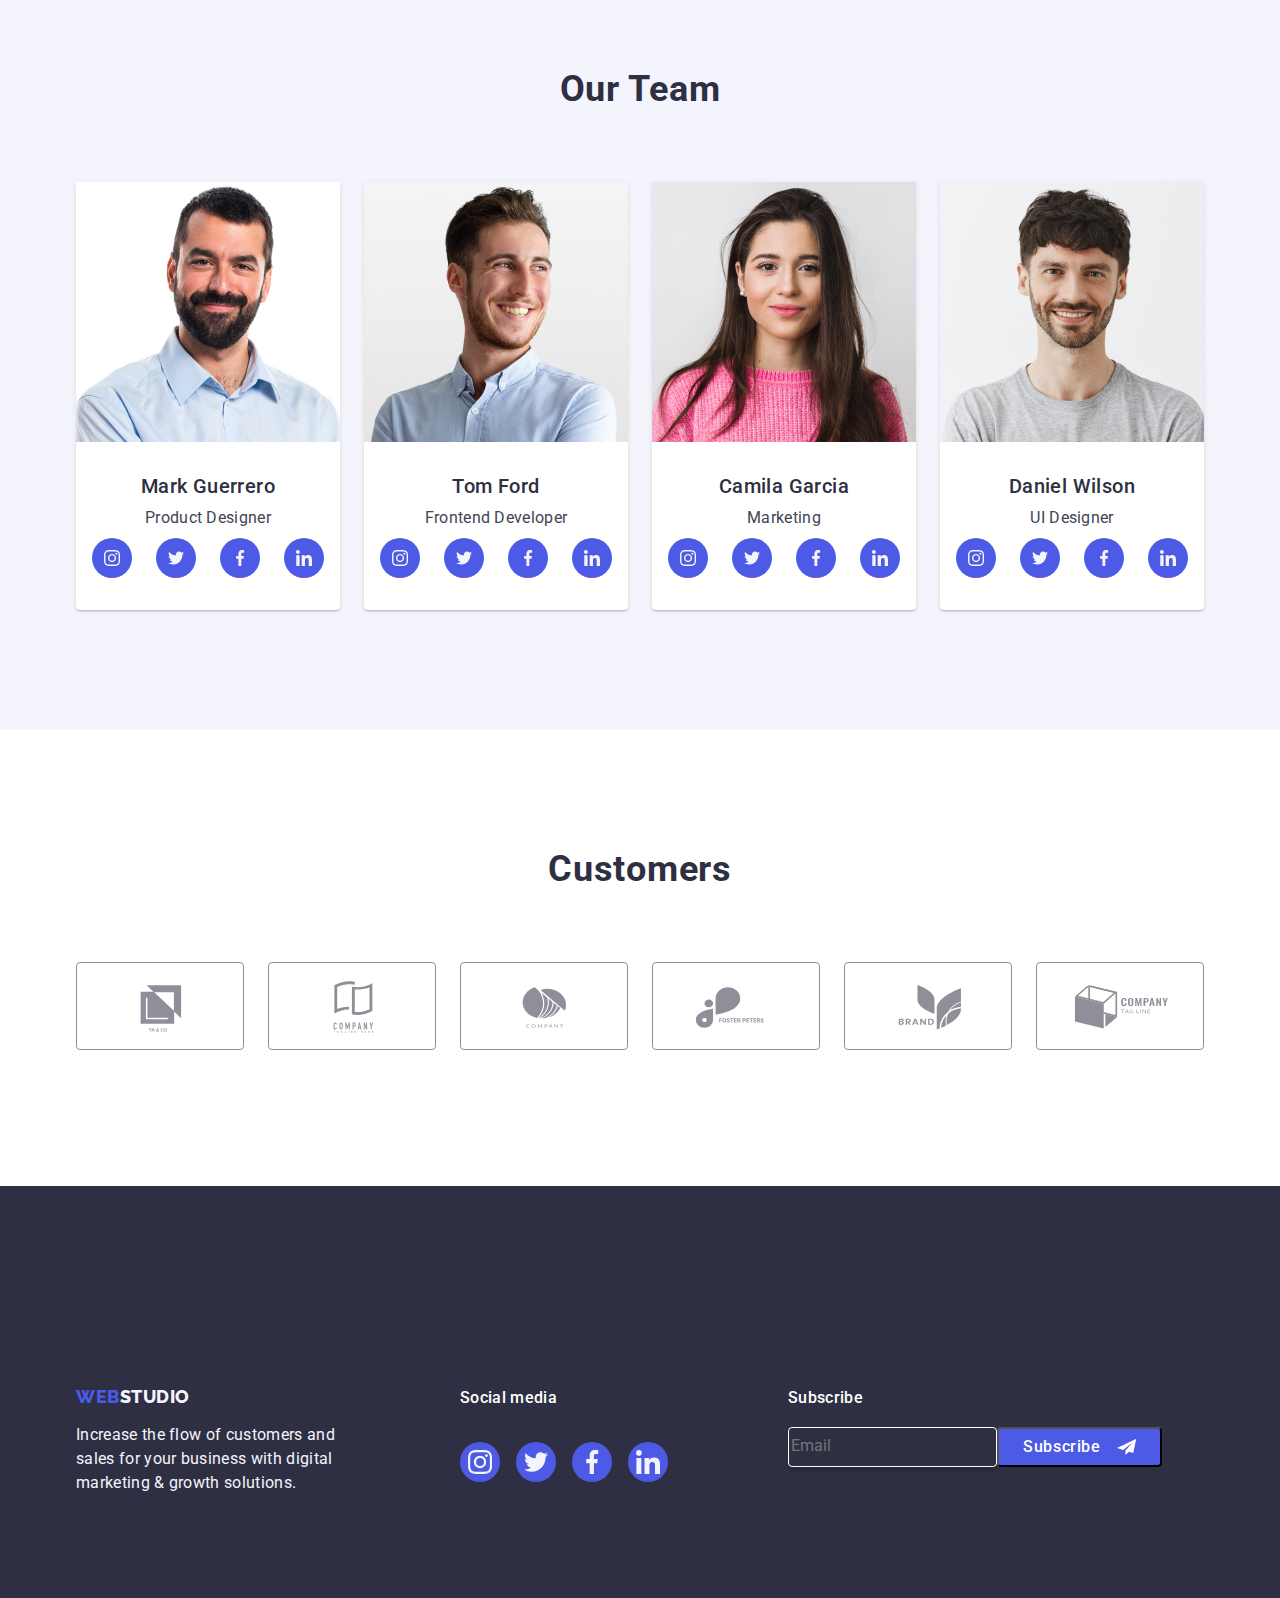
==== commit efbf53e9: "3-5" ====
--- a/index.html
+++ b/index.html
@@ -532,13 +532,33 @@
             </li>
           </ul>
         </div>
+        <div class="subscribe">
+          <p>Subscribe</p>
+
+          <div class="subscribe-field">
+            <label for="subscribe" class="subscribe-label"></label>
+            <input
+              type="email"
+              class="subscribe-input"
+              name="subscribe"
+              id="subscribe"
+              placeholder="Email"
+            />
+          
+          <button type="submit" class="subscribe-btn">
+            Subscribe
+            <svg class="subscribe-svg" width="24" height="24">
+              <use href="./images/icons.svg#icon-footer-button"></use>
+            </svg>
+          </button></div>
+        </div>
       </div>
     </footer>
     <!-- --------------------------------------------- -->
     <!--             Modal Window                      -->
     <!-- --------------------------------------------- -->
-    <!-- -------------------Верні  ---  is hidden-------- -->
-    <div class="backdrop" data-modal>
+    <!-- -------------------Верні  ---  -------- -->
+    <div class="backdrop is-hidden" data-modal>
       <div class="modal">
         <button type="button" class="modal-close-btn" data-modal-close>
           <svg class="modal-close-button" width="8" height="8">
@@ -547,7 +567,7 @@
         </button>
         <p class="modal-title">Leave your contacts and we will call you back</p>
         <form action="#" class="modal-form">
-                <!-- 1 -->
+          <!-- 1 -->
           <div class="modal-wrap">
             <label for="user-name" class="modal-label">Name</label>
             <div class="modal-wrap-icon">
@@ -565,7 +585,7 @@
               </svg>
             </div>
           </div>
-                  <!-- 2 -->
+          <!-- 2 -->
           <div class="modal-wrap">
             <label for="user-phone" class="modal-label">Phone</label>
             <div class="modal-wrap-icon">
@@ -583,7 +603,7 @@
               </svg>
             </div>
           </div>
-                  <!-- 3 -->
+          <!-- 3 -->
           <div class="modal-wrap">
             <label for="user-email" class="modal-label">Email</label>
             <div class="modal-wrap-icon">
@@ -602,7 +622,7 @@
             </div>
           </div>
 
-                  <!-- 4 -->
+          <!-- 4 -->
           <div class="modal-field">
             <label for="user-comment" class="modal-label">Comment</label>
 
@@ -613,30 +633,28 @@
               placeholder="Text input"
             ></textarea>
           </div>
-                  <!-- 5 -->
+          <!-- 5 -->
           <div class="modal-field-check">
             <input
-
               type="checkbox"
               id="user-privacy"
               name="user-privacy"
               value="true"
               class="check-input visually-hidden"
             />
-          
+
             <label for="user-privacy" class="modal-label-text">
               <span class="check-span">
                 <svg class="modal-icon-check" width="10" height="8">
                   <use href="./images/icons.svg#icon-checkbox"></use>
                 </svg>
               </span>
-              I accept the terms and conditions of the 
+              I accept the terms and conditions of the
               <a class="modal-link" href="">Privacy Policy</a>
             </label>
           </div>
-                  <!-- 6 -->
-            <button type="submit" class="modal-form-btn">Send</button>
-          
+          <!-- 6 -->
+          <button type="submit" class="modal-form-btn">Send</button>
         </form>
       </div>
     </div>
--- a/css/styles.css
+++ b/css/styles.css
@@ -757,6 +757,85 @@
   flex-direction: column;
   margin-right: 120px;
 }
+
+/* ----------------------04082023------------------------ */
+/* -----------------------input of footer---------------- */
+.subscribe {
+  display: inline-flex;
+  flex-direction: column;
+  justify-content: center;
+  margin-top: 100px;
+}
+
+.subscribe p {
+  max-width: 74px;
+  min-height: 25px;
+  color: var(--white, #fff);
+
+  /* Body Medium */
+  font-family: Roboto;
+  font-size: 16px;
+  font-style: normal;
+  font-weight: 500;
+  line-height: 24px; /* 150% */
+  letter-spacing: 0.32px;
+}
+
+.subscribe-field {
+  display: flex;
+  justify-content: center;
+  margin-right: 24px;
+  margin-top: 16px;
+}
+.subscribe-input {
+  max-width: 264px;
+  min-height: 40px;
+  flex-shrink: 0;
+  border-radius: 4px;
+  border: 1px solid var(--white, #fff);
+  box-shadow: 0px 4px 4px 0px rgba(0, 0, 0, 0.15);
+  background-color: transparent;
+}
+
+.subscribe-field::placeholder .subscribe-label {
+ color: var(--white);
+font-family: Roboto;
+font-size: 12px;
+font-style: normal;
+font-weight: 400;
+line-height: 24px; /* 200% */
+letter-spacing: 0.48px; 
+}
+
+
+
+.subscribe-btn {
+  display: inline-flex;
+  padding: 8px 24px;
+  justify-content: center;
+  align-items: center;
+  gap: 16px;
+  border-radius: 4px;
+  background: var(--iris, #4d5ae5);
+  width: 165px;
+  height: 40px;
+  flex-shrink: 0;
+  color: var(--white, #fff);
+  text-align: center;
+
+  /* Button Text */
+  font-family: Roboto;
+  font-size: 16px;
+  font-style: normal;
+  font-weight: 500;
+  line-height: 24px; /* 150% */
+  letter-spacing: 0.64px;
+  fill: var(--white);
+}
+
+/* --------------------------End of footer---------------- */
+/*  */
+/*  */
 /* -------------------------------------------------------------- */
 /*                  Modal Window                                  */
 /* -------------------------------------------------------------- */
@@ -833,8 +912,6 @@
   pointer-events: none;
 }
 
-/*       ---------------------___________--------------------- */
-
 /* -------------------------------02082023------------------ */
 
 .modal {
@@ -956,8 +1033,8 @@
   line-height: 1.17;
   letter-spacing: 0.04em;
   color: var(--lightslate);
-  display: flex;
-  align-items: center;
+  /* display: flex; */
+  /* align-items: center; */
 }
 .modal-label-text .check-span {
   width: 16px;
@@ -998,6 +1075,9 @@
 }
 
 .modal-link {
+  text-decoration: none;
+  text-decoration-line: underline;
+  color: var(--iris);
   /* margin-left: 4px; */
 }
 
@@ -1033,13 +1113,6 @@
   color: var(--white);
   text-align: center;
   transition: background-color 250ms cubic-bezier(0.4, 0, 0.2, 1);
-}
-
-.modal-link {
-  text-decoration: none;
-  text-decoration-line: underline;
-  color: var(--iris);
-  /* margin-left: 4px; */
 }
 
 /* -------------------------------------------------------------- */
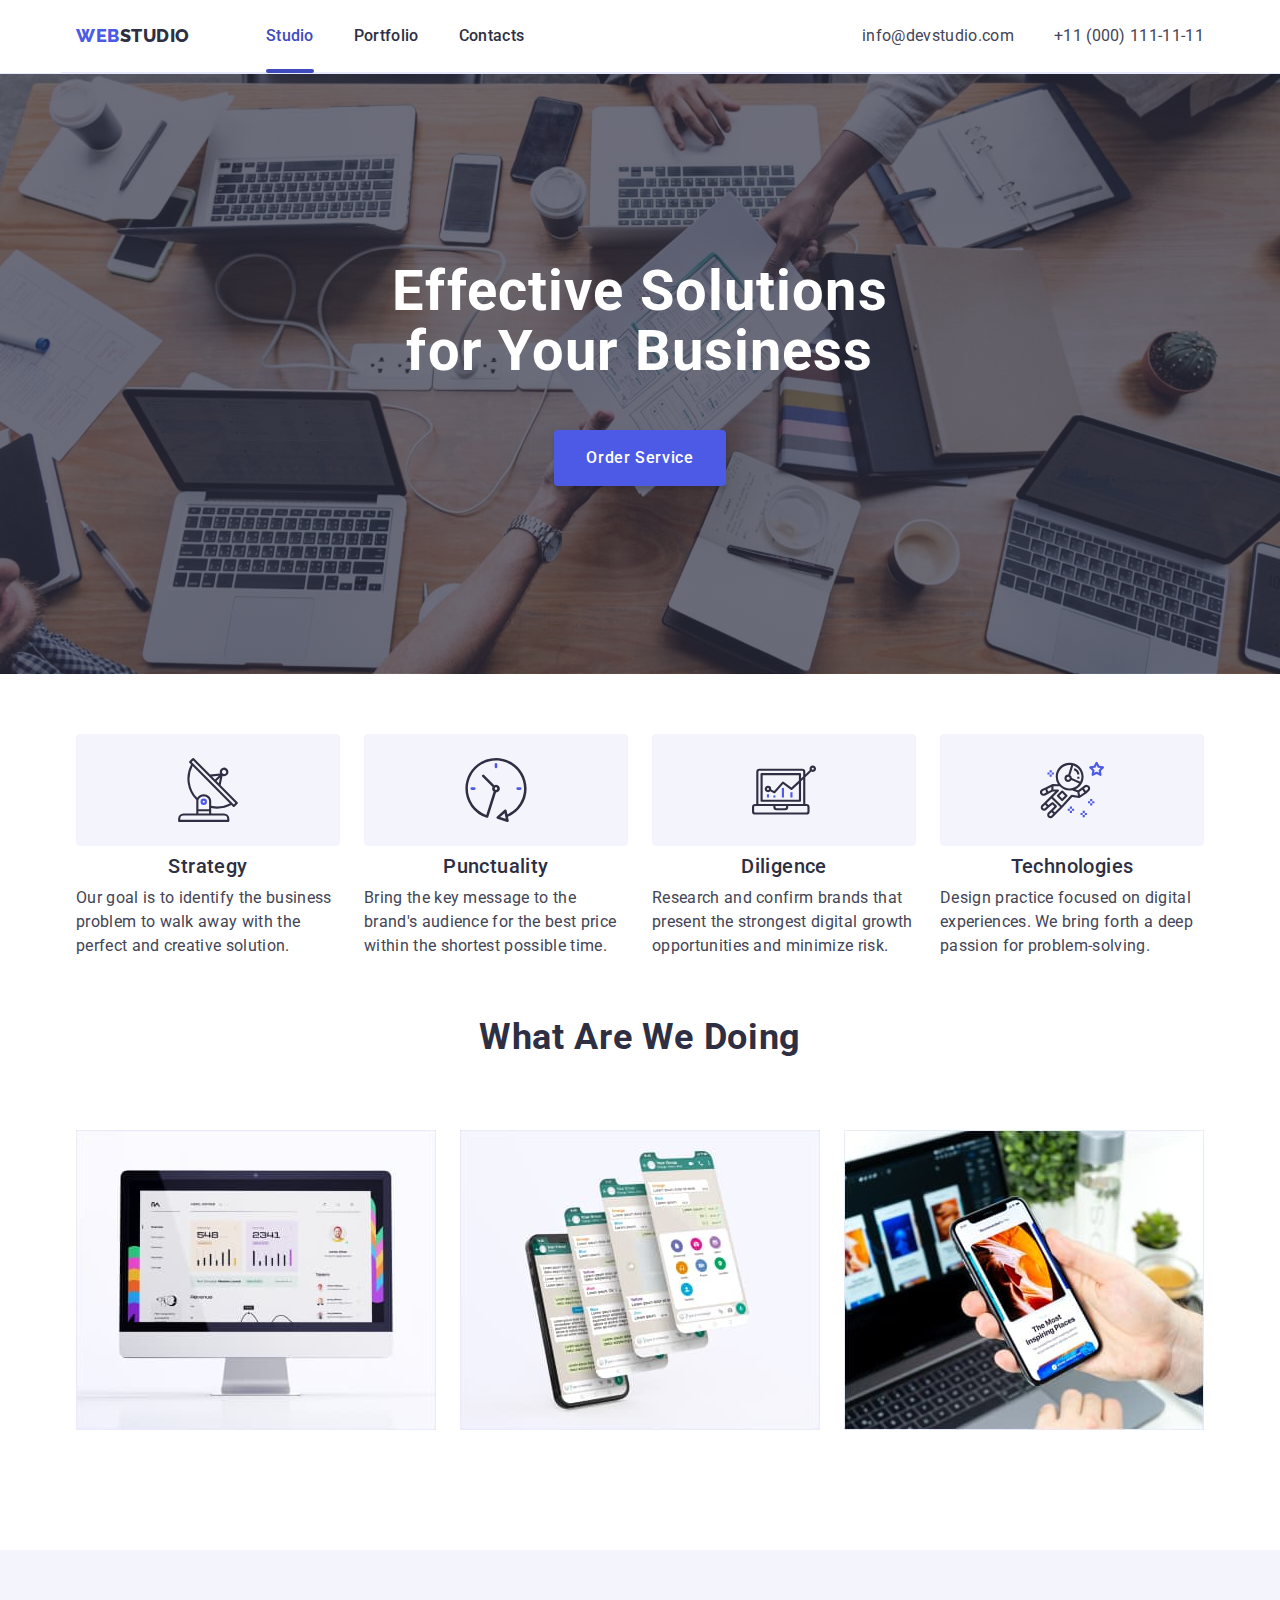
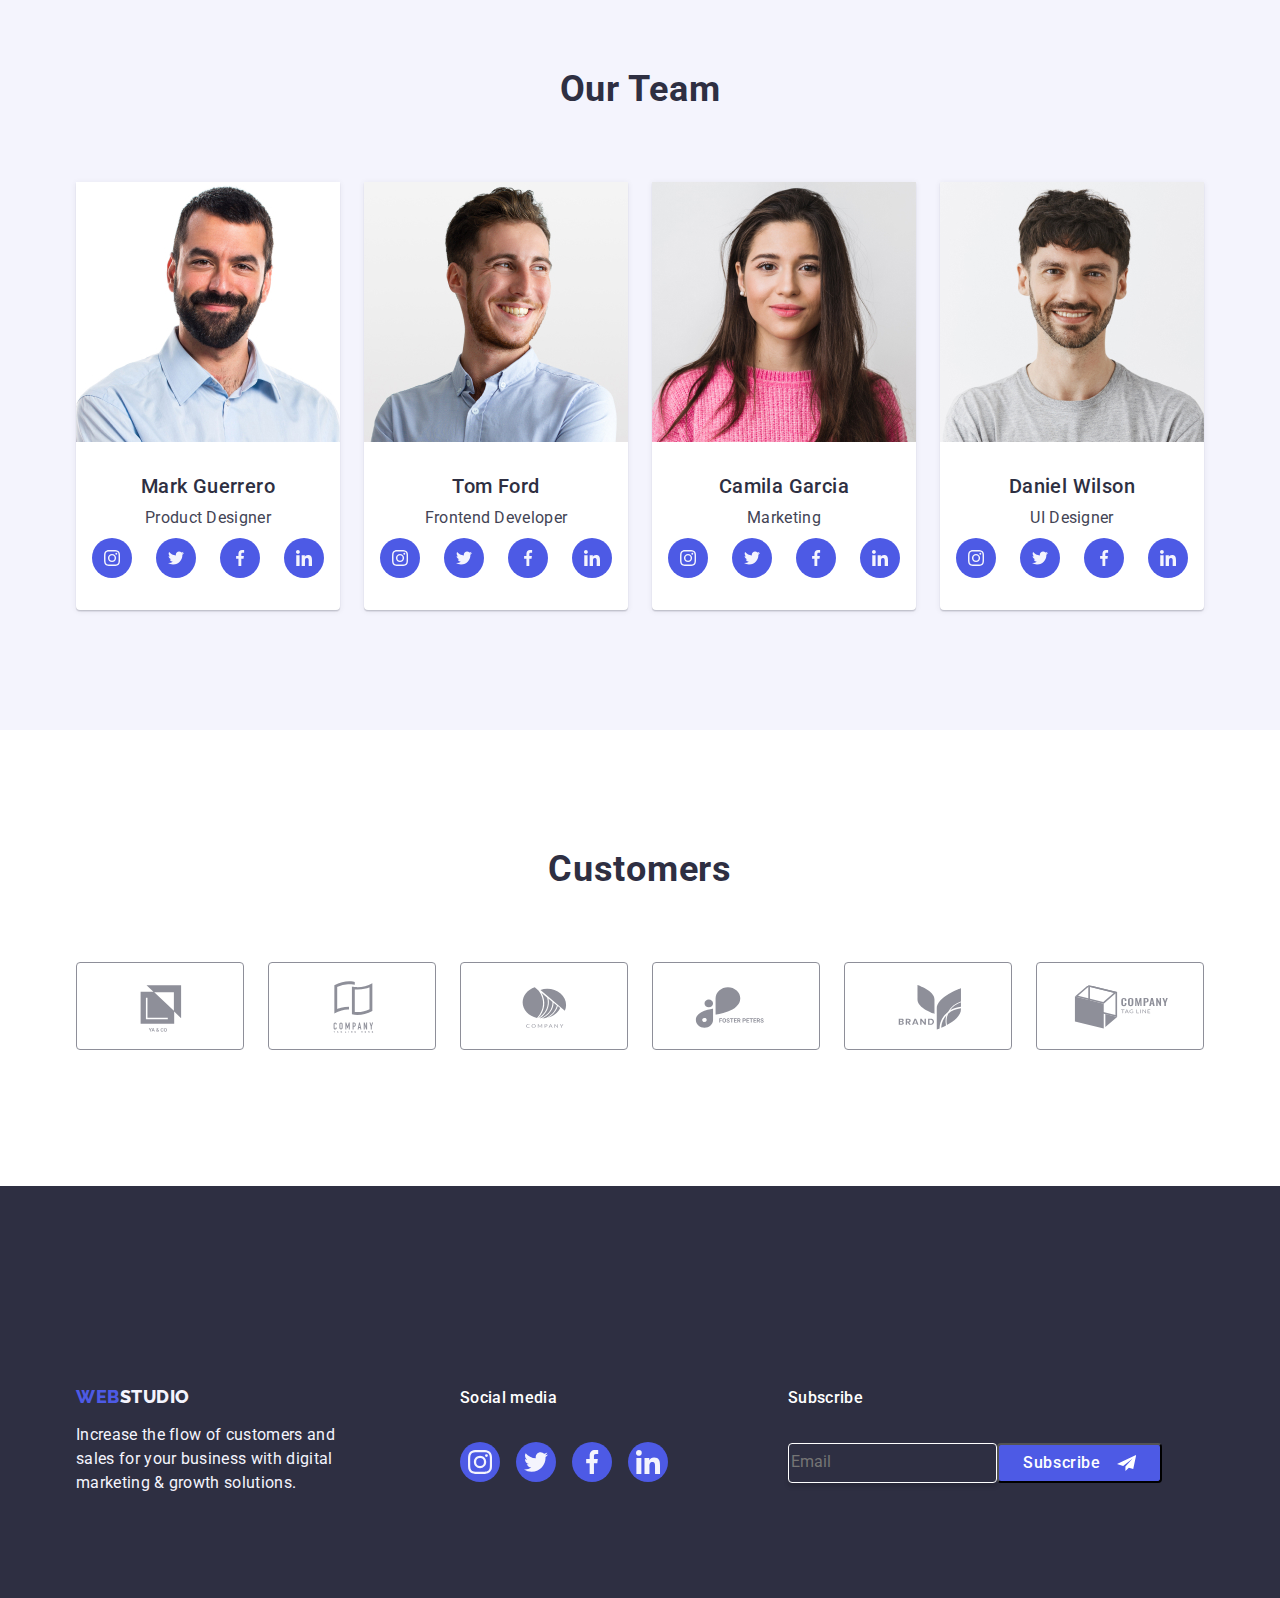
==== commit cdefd3eb: "3-6" ====
--- a/index.html
+++ b/index.html
@@ -533,9 +533,8 @@
           </ul>
         </div>
         <div class="subscribe">
-          <p>Subscribe</p>
-
-          <div class="subscribe-field">
+          <p class="subscribe-title">Subscribe</p>
+          <form action="" name="subscribe" class="subscribe-field">
             <label for="subscribe" class="subscribe-label"></label>
             <input
               type="email"
@@ -544,13 +543,14 @@
               id="subscribe"
               placeholder="Email"
             />
-          
-          <button type="submit" class="subscribe-btn">
-            Subscribe
-            <svg class="subscribe-svg" width="24" height="24">
-              <use href="./images/icons.svg#icon-footer-button"></use>
-            </svg>
-          </button></div>
+
+            <button type="submit" class="subscribe-btn">
+              Subscribe
+              <svg class="subscribe-svg" width="24" height="24">
+                <use href="./images/icons.svg#icon-footer-button"></use>
+              </svg>
+            </button>
+          </form>
         </div>
       </div>
     </footer>
--- a/css/styles.css
+++ b/css/styles.css
@@ -767,18 +767,20 @@
   margin-top: 100px;
 }
 
+.subscribe-title {
+  margin-bottom: 16px;
+}
 .subscribe p {
   max-width: 74px;
   min-height: 25px;
   color: var(--white, #fff);
 
-  /* Body Medium */
-  font-family: Roboto;
+   font-family: Roboto;
   font-size: 16px;
   font-style: normal;
   font-weight: 500;
-  line-height: 24px; /* 150% */
-  letter-spacing: 0.32px;
+  line-height: 1.5;
+  letter-spacing: 0.02em;
 }
 
 .subscribe-field {
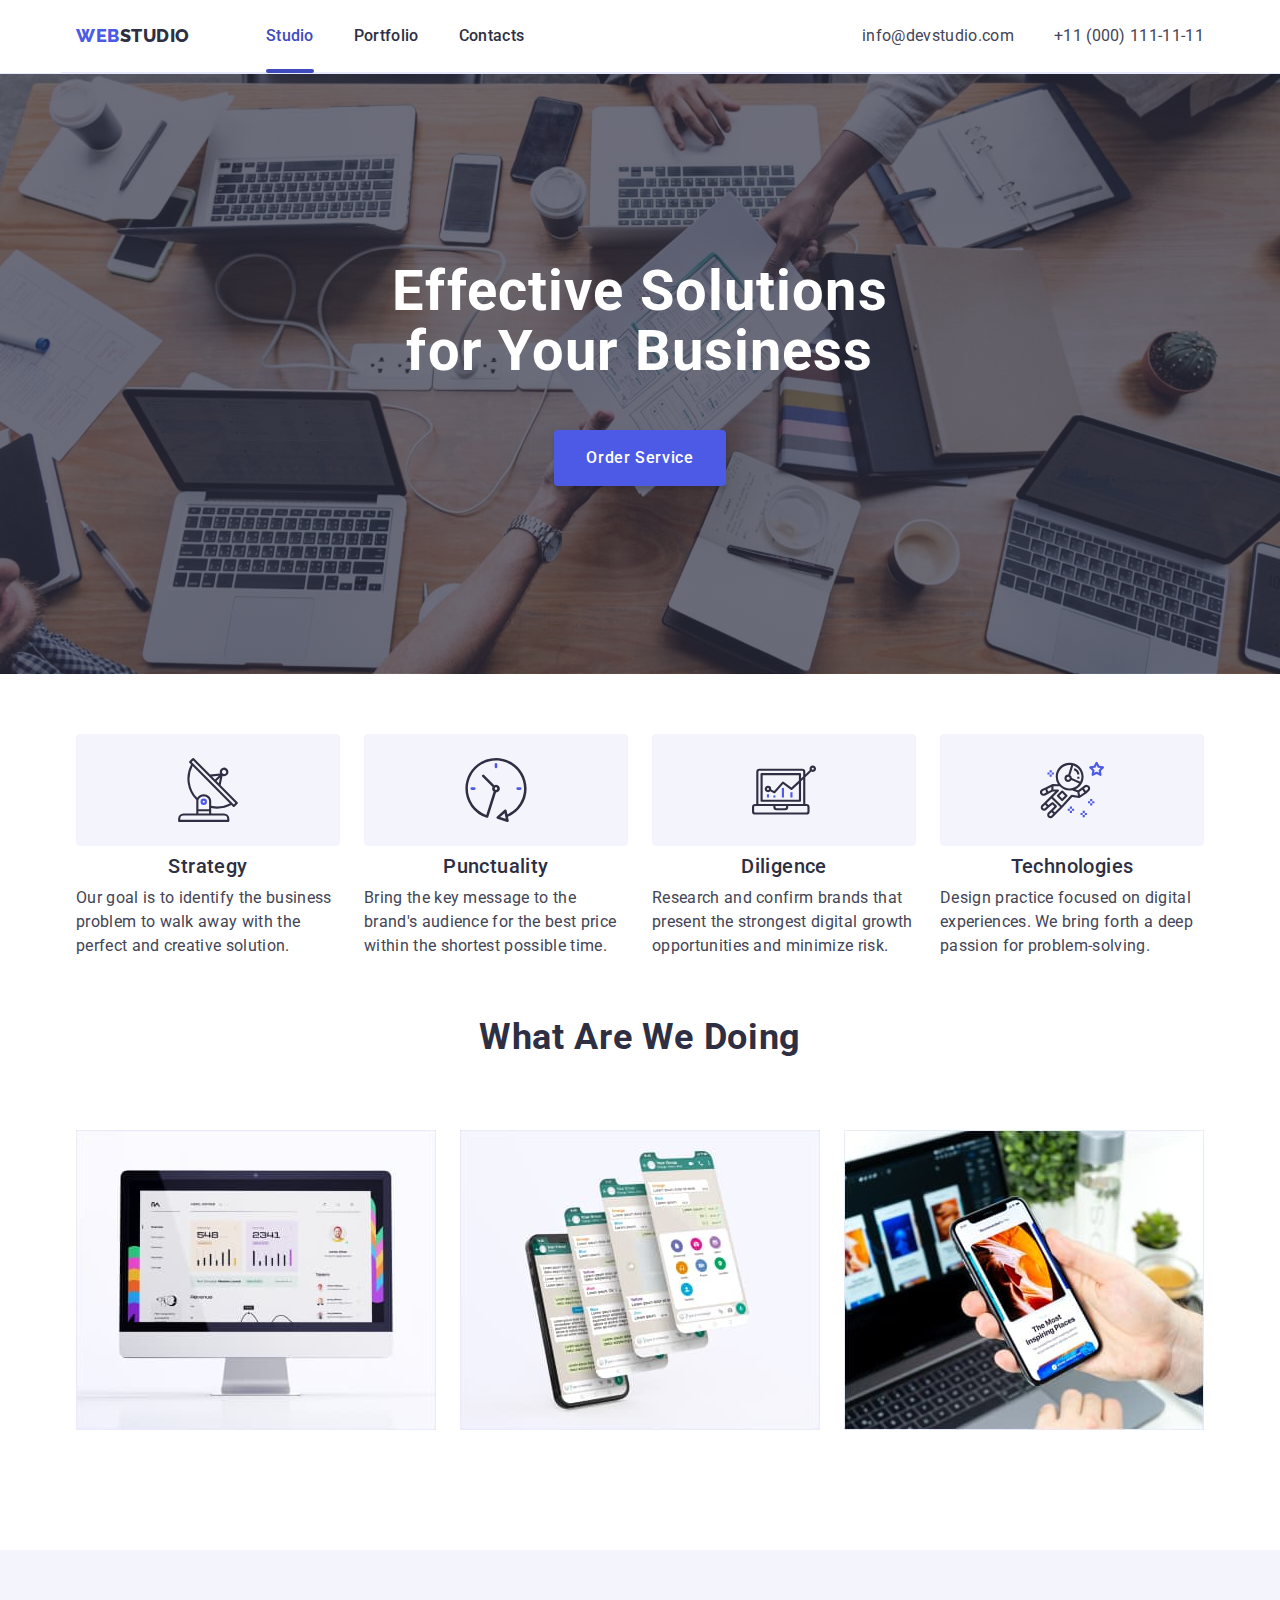
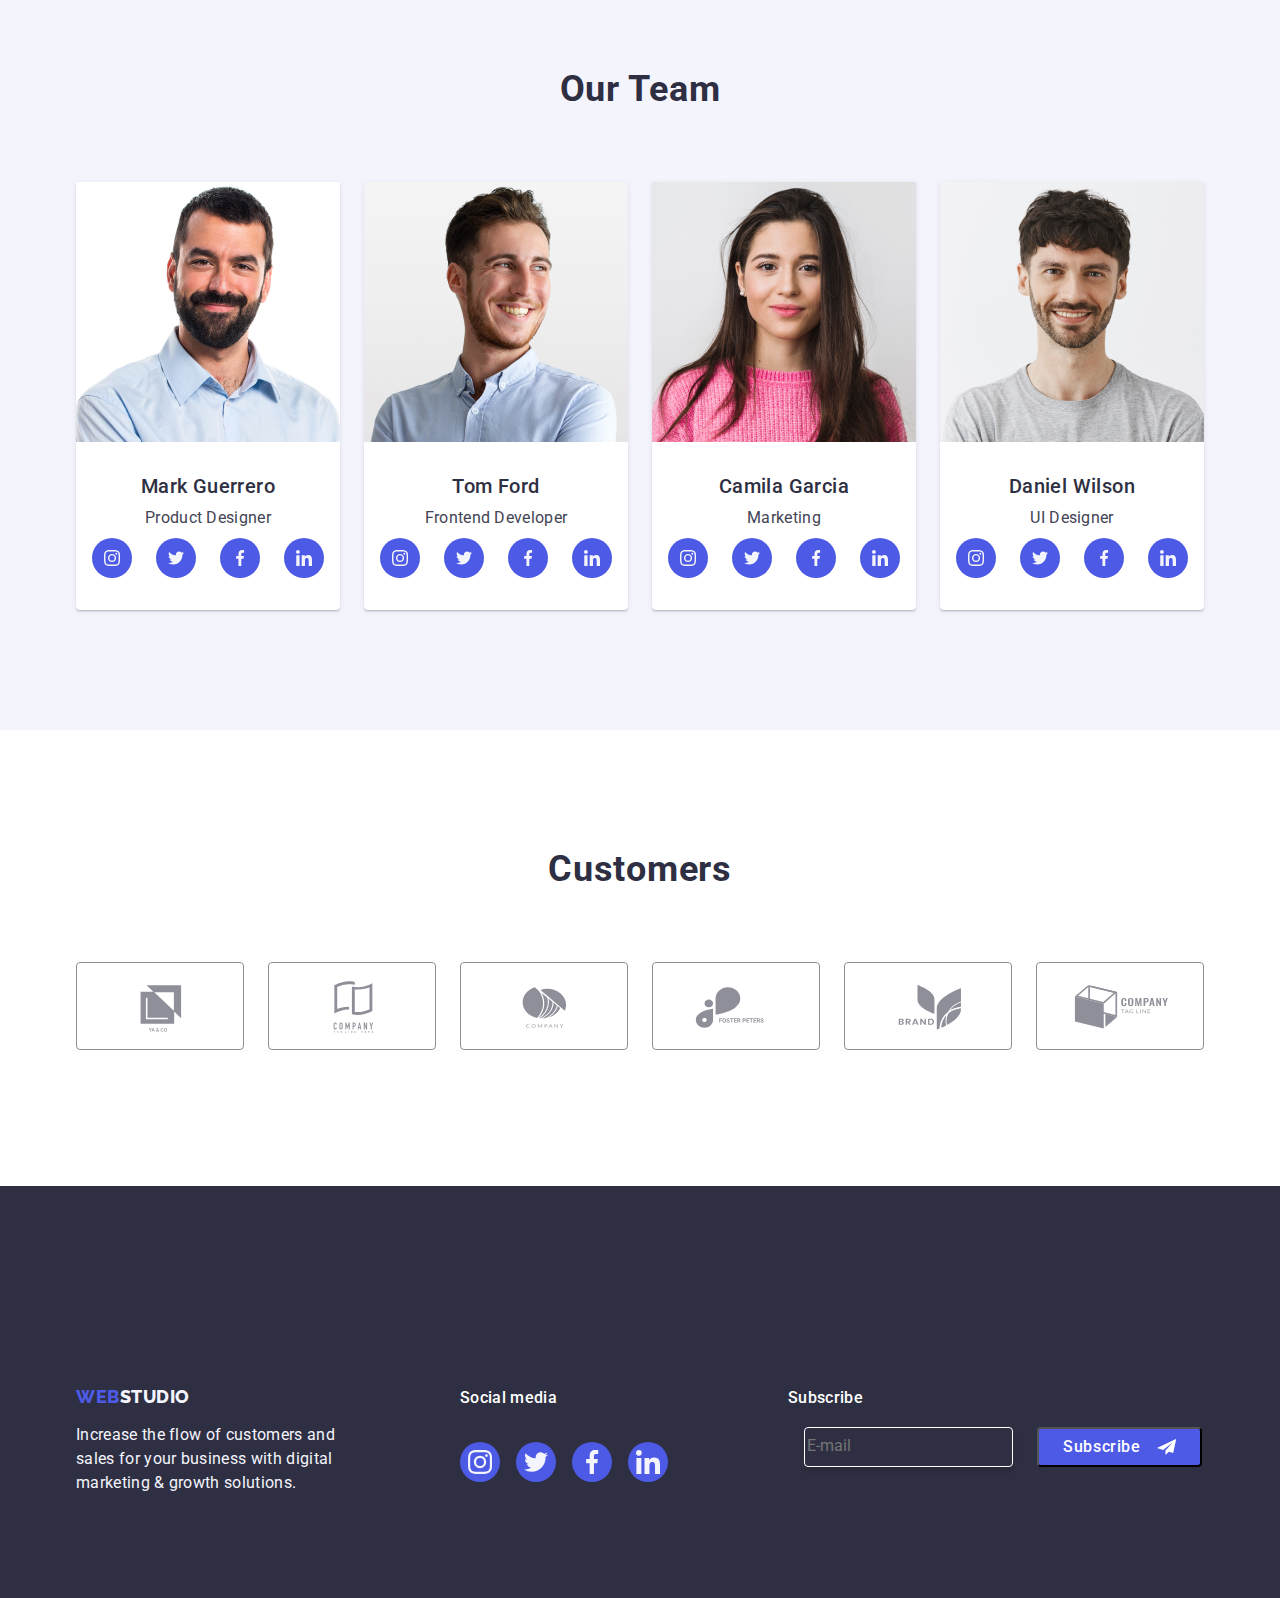
==== commit 52157564: "3-7" ====
--- a/index.html
+++ b/index.html
@@ -534,15 +534,15 @@
         </div>
         <div class="subscribe">
           <p class="subscribe-title">Subscribe</p>
-          <form action="" name="subscribe" class="subscribe-field">
-            <label for="subscribe" class="subscribe-label"></label>
-            <input
-              type="email"
-              class="subscribe-input"
-              name="subscribe"
-              id="subscribe"
-              placeholder="Email"
-            />
+          <form name="subscribe" class="subscribe-form">
+            <label for="subscribe" class="subscribe-label">
+              <input
+                type="email"
+                class="subscribe-input"
+                name="subscribe"
+                id="subscribe"
+                placeholder="E-mail"
+            /></label>
 
             <button type="submit" class="subscribe-btn">
               Subscribe
--- a/css/styles.css
+++ b/css/styles.css
@@ -783,13 +783,14 @@
   letter-spacing: 0.02em;
 }
 
-.subscribe-field {
-  display: flex;
-  justify-content: center;
-  margin-right: 24px;
-  margin-top: 16px;
+.subscribe-form {
+  display: flex;
+  justify-content: center;
+  gap: 24px;
+  padding-left: 16px;
 }
 .subscribe-input {
+  color: var(--white);
   max-width: 264px;
   min-height: 40px;
   flex-shrink: 0;
@@ -797,9 +798,11 @@
   border: 1px solid var(--white, #fff);
   box-shadow: 0px 4px 4px 0px rgba(0, 0, 0, 0.15);
   background-color: transparent;
-}
-
-.subscribe-field::placeholder .subscribe-label {
+  /* gap: 24px;
+  padding-left: 16px; */
+}
+
+.subscribe-form::placeholder .subscribe-label {
  color: var(--white);
 font-family: Roboto;
 font-size: 12px;
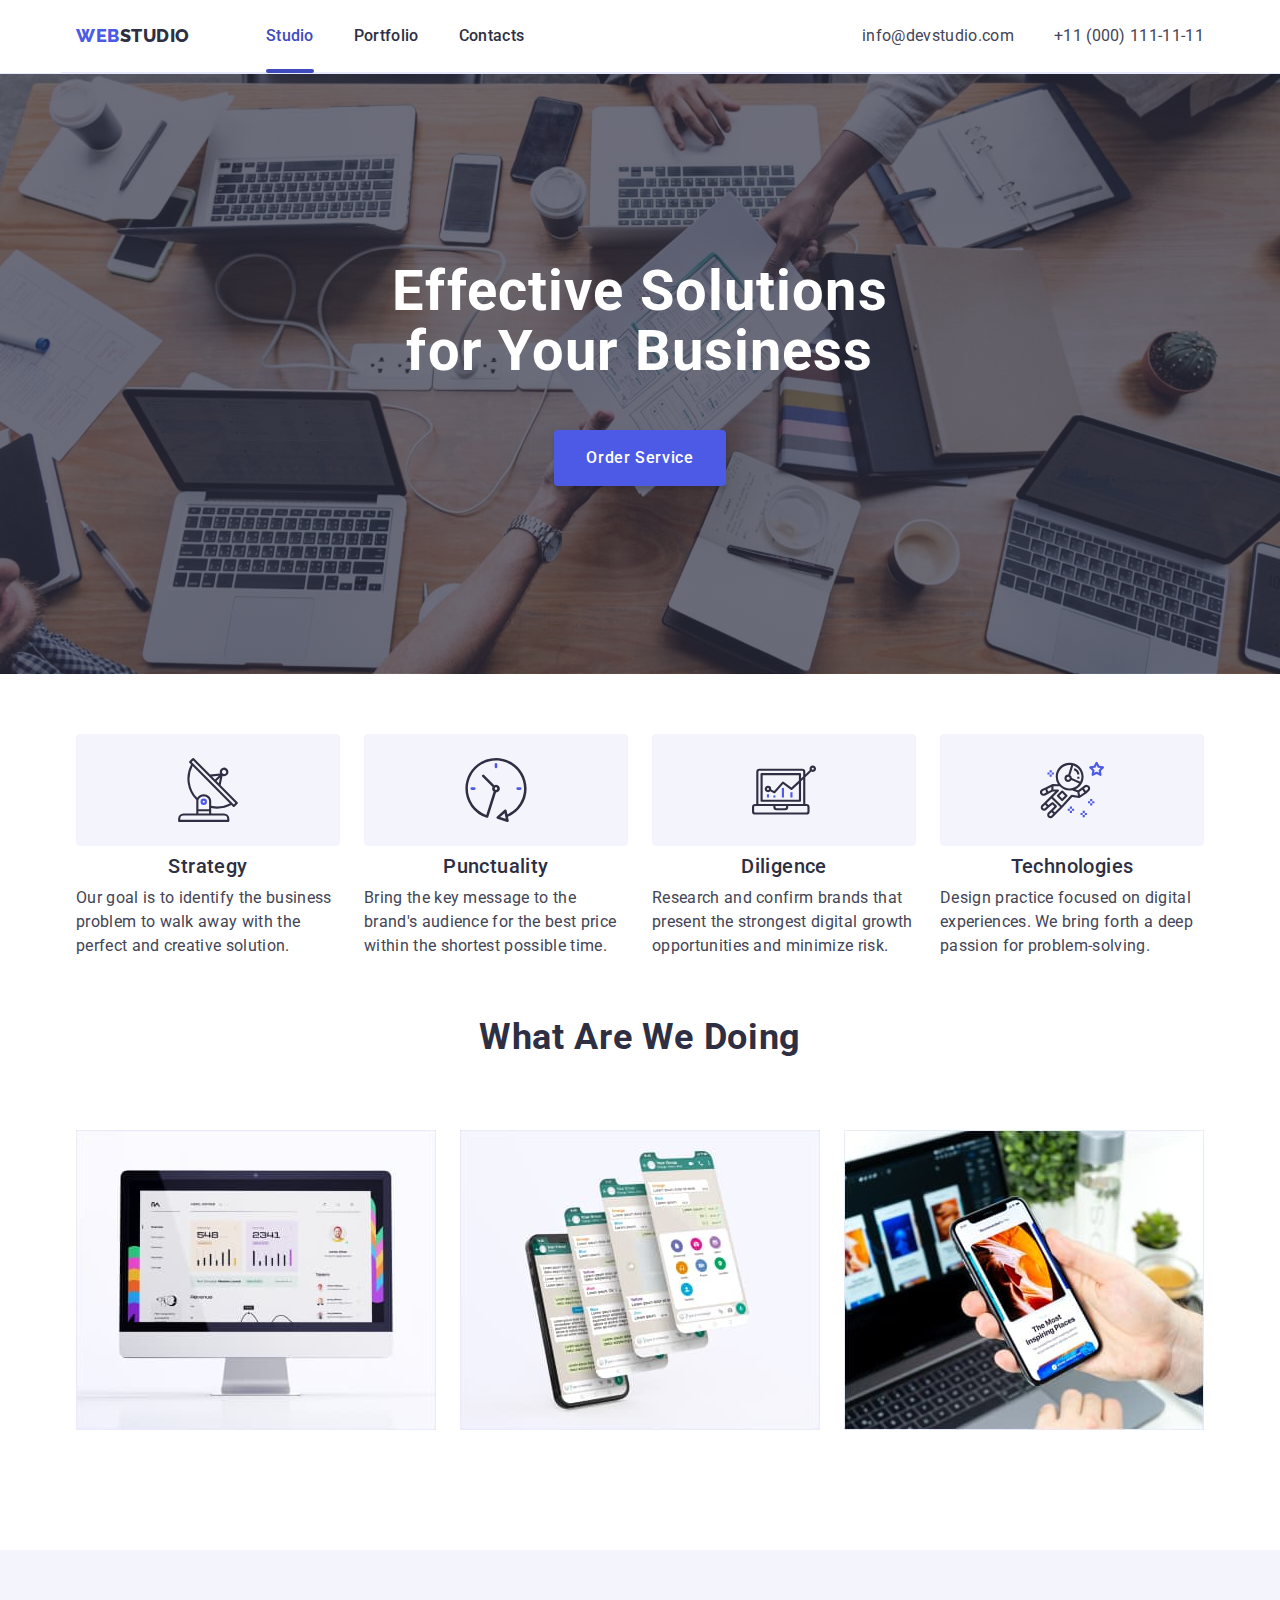
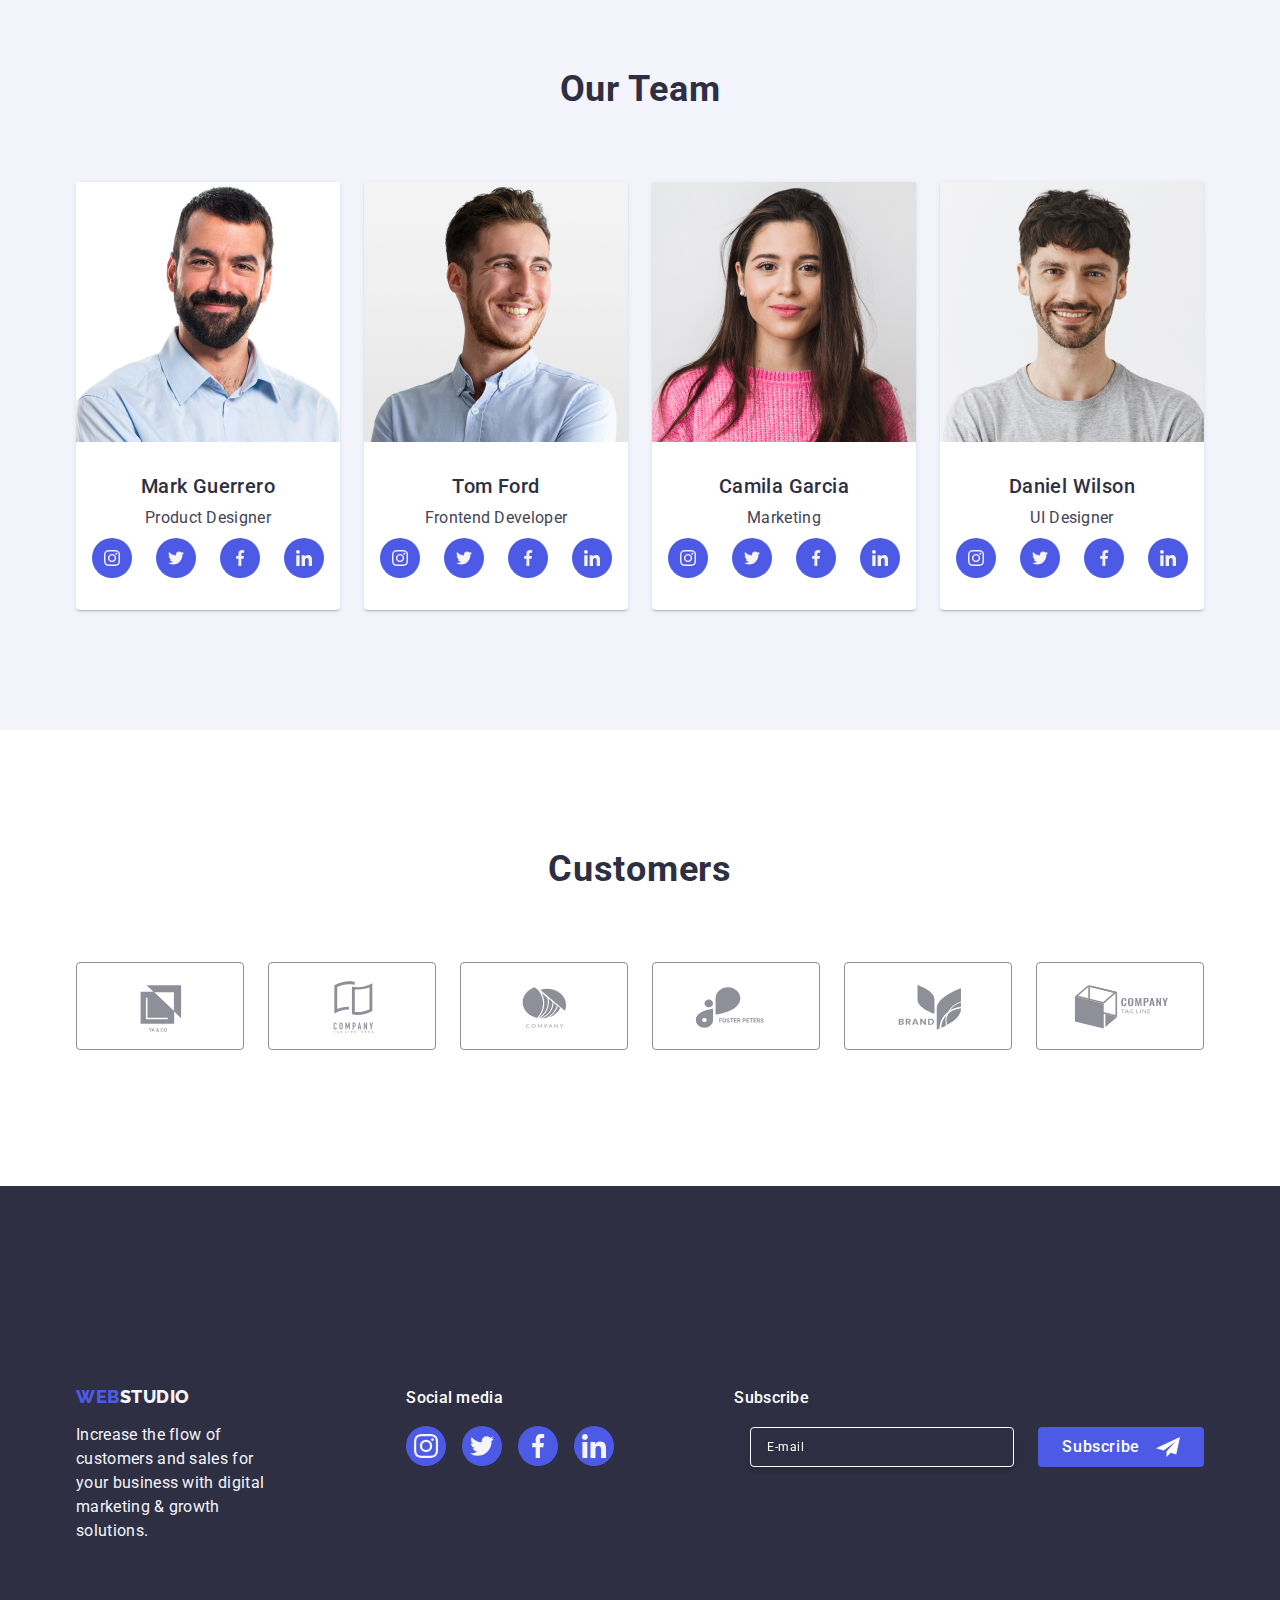
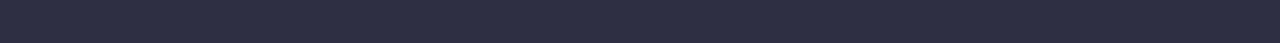
==== commit 158444f9: "Update index.html" ====
--- a/index.html
+++ b/index.html
@@ -662,3 +662,4 @@
     <script src="./js/modal.js"></script>
   </body>
 </html>
+
--- a/css/styles.css
+++ b/css/styles.css
@@ -696,16 +696,16 @@
 }
 
 .footer-social-media {
-  color: var(--white);
-
-  /* Body Medium */
+  color: var(--white);  
   font-family: Roboto;
   font-size: 16px;
   font-style: normal;
   font-weight: 500;
   line-height: 1.5;
   letter-spacing: 0.02em;
-  margin-bottom: 16px;
+  /* ---------------автоперевірка требує цей маржин------- */
+  /* margin-bottom: 16px; */
+  /* ---------------------- */
 }
 
 .footer-list {
@@ -769,8 +769,7 @@
 
 .subscribe-title {
   margin-bottom: 16px;
-}
-.subscribe p {
+
   max-width: 74px;
   min-height: 25px;
   color: var(--white, #fff);
@@ -791,18 +790,23 @@
 }
 .subscribe-input {
   color: var(--white);
-  max-width: 264px;
+  width: 264px;
   min-height: 40px;
   flex-shrink: 0;
   border-radius: 4px;
   border: 1px solid var(--white, #fff);
   box-shadow: 0px 4px 4px 0px rgba(0, 0, 0, 0.15);
   background-color: transparent;
-  /* gap: 24px;
-  padding-left: 16px; */
-}
-
-.subscribe-form::placeholder .subscribe-label {
+  font-size: 12px;
+  line-height: 1.5;
+  letter-spacing: 0.04em;
+  outline: none;
+  /* gap: 24px; */
+  padding-left: 16px;
+  filter: drop-shadow(0px 4px 4px rgba(0, 0, 0, 0.15)); 
+}
+
+.subscribe-form > .subscribe-label ::placeholder {
  color: var(--white);
 font-family: Roboto;
 font-size: 12px;
@@ -812,30 +816,34 @@
 letter-spacing: 0.48px; 
 }
 
-
+.subscribe-svg {
+  margin-left: 16px;
+}
 
 .subscribe-btn {
   display: inline-flex;
   padding: 8px 24px;
   justify-content: center;
   align-items: center;
-  gap: 16px;
+  /* gap: 16px; */
   border-radius: 4px;
   background: var(--iris, #4d5ae5);
-  width: 165px;
+  min-width: 165px;
   height: 40px;
   flex-shrink: 0;
   color: var(--white, #fff);
   text-align: center;
 
-  /* Button Text */
-  font-family: Roboto;
+    font-family: Roboto, sans-serif;
   font-size: 16px;
   font-style: normal;
   font-weight: 500;
   line-height: 24px; /* 150% */
   letter-spacing: 0.64px;
   fill: var(--white);
+  cursor: pointer;
+  border: 0;
+  
 }
 
 /* --------------------------End of footer---------------- */
